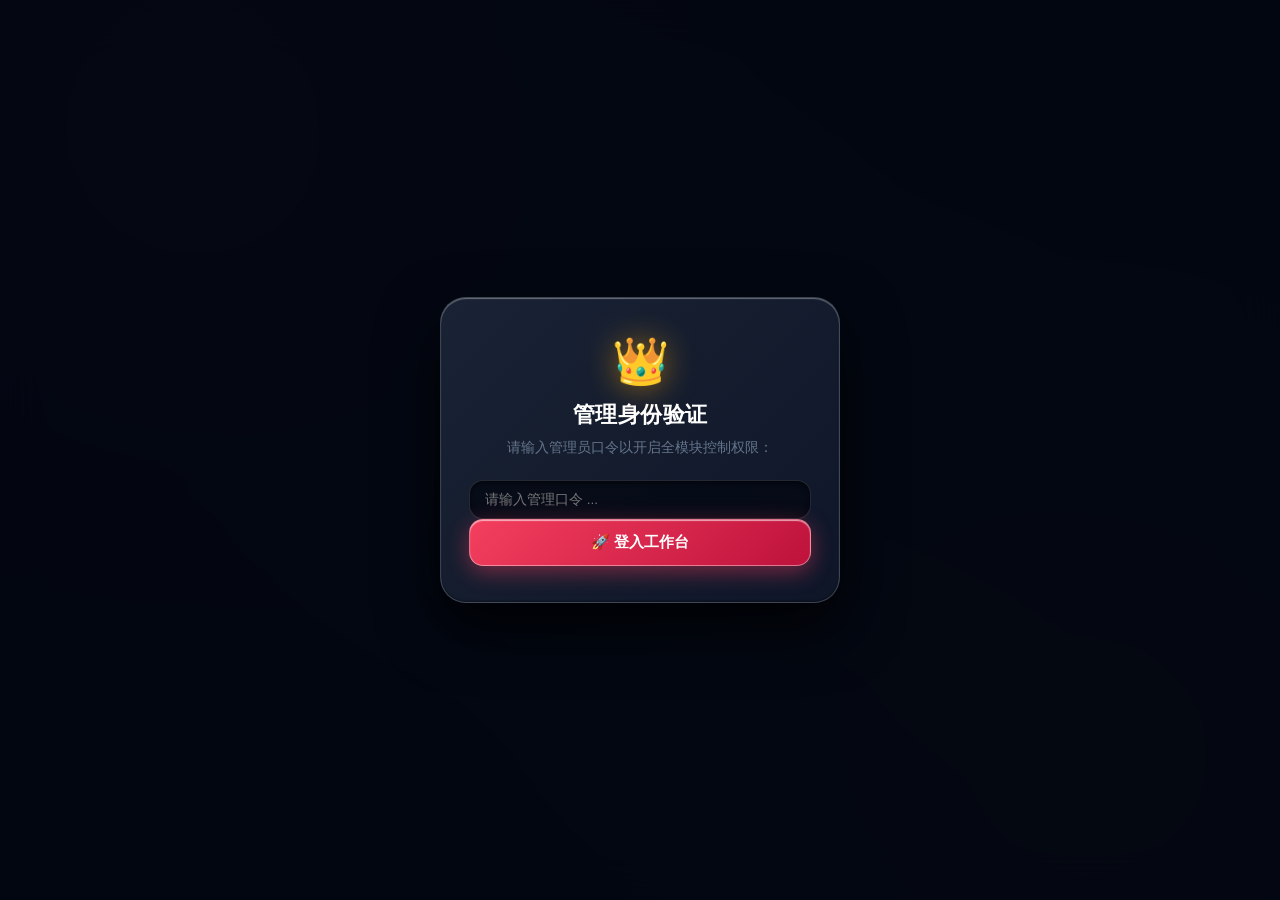
==== admin.html @ 1e99c289 "Update admin.html" ====
<!DOCTYPE html>
<html lang="zh-CN">
<head>
  <meta charset="UTF-8">
  <meta name="viewport" content="width=device-width, initial-scale=1.0, maximum-scale=1.0, user-scalable=no">
  <title>👑 雅歌之印 · 契约管理控制中心</title>
  <!-- 网站标签页与移动端图标 -->
  <link rel="icon" type="image/png" sizes="32x32" href="favicon-32x32.png?v=2.0">
  <link rel="icon" type="image/png" sizes="16x16" href="favicon-16x16.png?v=2.0">
  <link rel="apple-touch-icon" sizes="180x180" href="apple-touch-icon.png?v=2.0">
  <link rel="stylesheet" href="css/admin.css?v=2.0">
  <link rel="stylesheet" href="css/themes.css?v=2.0">
</head>
<body>

  <div id="authModal" class="admin-auth-modal">
    <div class="admin-auth-dialog">
      <div class="admin-auth-icon">👑</div>
      <h2 class="admin-auth-title">管理身份验证</h2>
      <p class="admin-auth-desc">请输入管理员口令以开启全模块控制权限：</p>
      <input type="password" id="adminPwdInput" class="admin-input" placeholder="请输入管理口令 ..." onkeydown="if(event.key==='Enter') verifyAdminLogin();">
      <button class="btn-admin-action" onclick="verifyAdminLogin()">🚀 登入工作台</button>
    </div>
  </div>

  <div class="admin-layout" id="adminLayout" style="display:none;">
    <header class="admin-header">
      <div class="admin-brand">
        <span class="admin-brand-icon">🌟</span>
        <div>
          <h1 class="admin-brand-title">众水不灭 · 控制台</h1>
          <p class="admin-brand-sub" id="adminDomainBadge">我的网址: 连接中...</p>
        </div>
      </div>
      <div class="admin-header-actions">
        <button class="btn-tool" style="background: rgba(239, 68, 68, 0.15); color:#fca5a5; border-color: rgba(239, 68, 68, 0.3);" onclick="cleanOrphanR2Cache()">🧹 清理无用缓存</button>
        <a href="index.html" target="_blank" class="btn-tool">👁️ 预览主页</a>
        <button class="btn-tool" onclick="exportBackupJSON()">📦 备份配置</button>
        <button class="btn-tool" onclick="document.getElementById('importFileInput').click()">📥 导入配置</button>
        <input type="file" id="importFileInput" style="display:none;" accept=".json" onchange="importConfigJSON(event)">
        <button class="btn-save-main" onclick="saveAllConfigToCloud()">💾 立即发布生效</button>
      </div>
    </header>

    <div class="admin-main">
      <nav class="admin-sidebar">
        <button class="tab-btn active" data-tab="tab-meta">👫 1. 基础档案与生命</button>
        <button class="tab-btn" data-tab="tab-gatekeeper">🔒 2. 门禁关卡与防偷窥</button>
        <button class="tab-btn" data-tab="tab-letter">💌 3. 打字机真情告白</button>
        <button class="tab-btn" data-tab="tab-timeline">🪐 4. 时光轴与拍立得</button>
        <button class="tab-btn" data-tab="tab-checklist">📝 5. 100 件同行清单</button>
        <button class="tab-btn" data-tab="tab-scratch">🎟️ 6. 舍己与包容刮刮乐</button>
        <button class="tab-btn" data-tab="tab-audio">🎵 7. 背景音乐与播放列表</button>
        <button class="tab-btn" data-tab="tab-eggs">🐣 8. 隐藏彩蛋悄悄话</button>
        <button class="tab-btn" data-tab="tab-theme">🎨 9. 双视角主题陈列室</button>
        <button class="tab-btn" data-tab="tab-license">💎 10. 契约授权</button>
      </nav>

      <div class="admin-content">
        <!-- 1. 基础档案与生命周期阶段设置 -->
        <section id="tab-meta" class="tab-pane active">
          <div class="pane-header"><h3>👫 基础档案与生命周期阶段设置</h3></div>
          <div class="form-grid">
            <div class="form-group" style="grid-column: 1 / -1; background: rgba(56, 189, 248, 0.1); padding: 14px; border-radius: 14px; border: 1px solid rgba(56, 189, 248, 0.3);">
              <label style="color:#7dd3fc; font-weight:800;">🔑 本站后台独立管理登录密码 (注意：为了保密，密码修改后请牢记，不可找回！！！默认 521)</label>
              <input type="text" id="admin_customPassword" class="admin-input" placeholder="输入新管理密码 (留空则默认为 521)">
            </div>
            <div class="form-group" style="grid-column: 1 / -1; background: rgba(245, 158, 11, 0.12); padding: 14px; border-radius: 14px; border: 1px solid rgba(245,158,11,0.3);">
              <label style="color:#fde68a; font-weight:800;">🌟 当前关系生命周期 (严格边界机制)</label>
              <select id="lifecycle_phase" class="admin-select" style="font-weight: 900; color: #38bdf8;">
                <option value="dating">🌿 恋爱期 (坚守圣洁与精神守望 · 严禁越界同居与亲密选项)</option>
                <option value="engaged">💍 订婚期 (盟约筹备与妥协舍己 · 解锁婚前规划选项)</option>
                <option value="married">🏠 结婚期 (合为一体与生活烟火气 · 解锁同居与家庭全部选项)</option>
              </select>
            </div>
            <div class="form-group"><label>男孩姓名/昵称</label><input type="text" id="meta_boyName" class="admin-input"></div>
            <div class="form-group"><label>女孩姓名/昵称</label><input type="text" id="meta_girlName" class="admin-input"></div>
            <div class="form-group"><label>恋爱同行起始时间 (YYYY-MM-DD HH:mm:ss)</label><input type="text" id="meta_startDate" class="admin-input"></div>
            <div class="form-group"><label>下一个重大纪念日名称</label><input type="text" id="meta_nextMilestoneTitle" class="admin-input"></div>
            <div class="form-group"><label>下一个纪念日目标日期 (YYYY-MM-DD HH:mm:ss)</label><input type="text" id="meta_nextMilestoneDate" class="admin-input"></div>
            <div class="form-group"><label>网页大标题 (Title)</label><input type="text" id="meta_siteTitle" class="admin-input"></div>
            <div class="form-group" style="grid-column: 1 / -1;"><label>网页副标题 (Subtitle)</label><input type="text" id="meta_siteSubtitle" class="admin-input"></div>
          </div>
        </section>

        <!-- 2. 门禁关卡 -->
        <section id="tab-gatekeeper" class="tab-pane">
          <div class="pane-header"><h3>🔒 门禁关卡、数字密码与专属语音誓言</h3></div>
          <div class="form-grid">
            <div class="form-group"><label>是否启用门禁</label><select id="gatekeeper_enabled" class="admin-select"><option value="true">开启密码保护</option><option value="false">关闭门禁</option></select></div>
            <div class="form-group"><label>门禁标题</label><input type="text" id="gatekeeper_title" class="admin-input"></div>
            <div class="form-group" style="grid-column: 1 / -1;"><label>提问文案</label><input type="text" id="gatekeeper_question" class="admin-input"></div>
            <div class="form-group"><label>提示文案</label><input type="text" id="gatekeeper_hint" class="admin-input"></div>
            <div class="form-group"><label>正确数字密码</label><input type="text" id="gatekeeper_correctAnswer" class="admin-input"></div>
            <div class="form-group" style="grid-column: 1 / -1; background: rgba(245, 158, 11, 0.1); padding: 14px; border-radius: 14px; border: 1.5px solid rgba(245, 158, 11, 0.35);">
              <label style="color:#fde68a; font-weight:800;">🎙️ 专属语音誓言解锁密码</label>
              <input type="text" id="gatekeeper_voiceVows" class="admin-input" placeholder="例如: 开心, 喜乐, 永远爱你, 240520">
            </div>
            <div class="form-group" style="grid-column: 1 / -1;"><label>输错密码提示词</label><textarea id="gatekeeper_errorTips" class="admin-textarea" rows="4"></textarea></div>
          </div>
        </section>

        <!-- 3. 打字机情书 -->
        <section id="tab-letter" class="tab-pane">
          <div class="pane-header"><h3>💌 打字机真情告白信</h3></div>
          <div class="form-grid">
            <div class="form-group"><label>情书标题</label><input type="text" id="letter_title" class="admin-input"></div>
            <div class="form-group"><label>落款日期</label><input type="text" id="letter_signDate" class="admin-input"></div>
            <div class="form-group" style="grid-column: 1 / -1;"><label>落款签名</label><input type="text" id="letter_signature" class="admin-input"></div>
            <div class="form-group" style="grid-column: 1 / -1;"><label>情书正文内容</label><textarea id="letter_content" class="admin-textarea" rows="6"></textarea></div>
          </div>
        </section>

        <!-- 4. 时光轴 -->
        <section id="tab-timeline" class="tab-pane">
          <div class="pane-header" style="display:flex; justify-content:space-between; align-items:center;">
            <div>
              <h3>🪐 时光轴轨迹与拍立得照片墙</h3>
              <p style="font-size:12px; color:#94a3b8; margin-top:4px;">提示：节点 #1 的正面照片将自动作为网页左上角专属情侣头像固定展示。</p>
            </div>
            <button class="btn-add" onclick="addTimelineNode()">➕ 新增</button>
          </div>
          <div id="timelineListContainer" class="dynamic-list"></div>
        </section>

        <!-- 5. 100 件事 -->
        <section id="tab-checklist" class="tab-pane">
          <div class="pane-header" style="display:flex; justify-content:space-between;"><div><h3>📝 100 件事</h3></div><button class="btn-add" onclick="addChecklistItem()">➕ 新增</button></div>
          <div id="checklistItemsContainer" class="dynamic-list"></div>
        </section>

        <!-- 6. 刮刮乐 -->
        <section id="tab-scratch" class="tab-pane">
          <div class="pane-header" style="display:flex; justify-content:space-between;"><div><h3>🎟️ 刮刮乐</h3></div><button class="btn-add" onclick="addScratchCard()">➕ 新增</button></div>
          <div id="scratchCardsContainer" class="dynamic-list"></div>
        </section>

        <!-- 7. 🎵 背景音乐与多曲目播放列表 -->
        <section id="tab-audio" class="tab-pane">
          <div class="pane-header">
            <h3>🎵 背景音乐与多曲目播放列表</h3>
            <p>支持聚合在线搜索与本地 MP3 原版直传（本地存储限制 5 首，总列表上限 30 首）。</p>
          </div>

          <div style="background: rgba(3, 7, 18, 0.65); border: 1.5px solid rgba(245, 158, 11, 0.35); border-radius: 18px; padding: 18px; margin-bottom: 22px;">
            <label style="font-size:13px; font-weight:800; color:#fde68a; margin-bottom:10px; display:block;">🔍 在线搜索云端音乐 (酷狗/网易云/酷我聚合检索 · 0存储占用)</label>
            <div class="search-bar-wrap" style="display:flex; gap:8px; margin-bottom:12px;">
              <input type="text" id="musicSearchKeyword" class="admin-input" placeholder="输入歌名/歌手 (例如: 周杰伦 / 告白气球 / 浪漫钢琴)..." onkeydown="if(event.key==='Enter') executeOnlineMusicSearch();">
              <button class="btn-tool" style="background:var(--gold); color:#fff; flex-shrink:0; padding:8px 18px;" onclick="executeOnlineMusicSearch()">🔎 搜索歌曲</button>
            </div>
            <div style="display:flex; gap:6px; flex-wrap:wrap; margin-bottom:14px;">
              <span style="font-size:11px; color:#94a3b8; font-weight:700; align-self:center;">热门推荐：</span>
              <button class="btn-tool" style="padding:3px 8px; font-size:11px;" onclick="quickSearchTag('周杰伦 告白气球')">🎵 告白气球</button>
              <button class="btn-tool" style="padding:3px 8px; font-size:11px;" onclick="quickSearchTag('周杰伦 晴天')">🎵 晴天</button>
              <button class="btn-tool" style="padding:3px 8px; font-size:11px;" onclick="quickSearchTag('Sweet Memories 唯美之约')">🎹 唯美浪漫钢琴</button>
            </div>
            <div id="onlineSearchResultList" style="display:flex; flex-direction:column; gap:8px; max-height:240px; overflow-y:auto;">
              <div style="color:#94a3b8; font-size:12px; text-align:center; padding:12px;">输入歌名搜索，即可一键加入播放列表或设为主打背景音乐</div>
            </div>
          </div>

          <div style="background: rgba(15, 23, 42, 0.6); border: 1.5px solid rgba(56, 189, 248, 0.3); border-radius: 18px; padding: 18px; margin-bottom: 24px;">
            <div class="playlist-header-wrap" style="display:flex; justify-content:space-between; align-items:center; margin-bottom:14px; flex-wrap:wrap; gap:8px;">
              <div>
                <span style="font-size:15px; font-weight:900; color:#7dd3fc;">📑 播放列表管理</span>
                <span id="playlistCountBadge" style="font-size:11px; color:#94a3b8; margin-left:8px; font-weight:700;">(0 / 30 首 · 本地已传 0 / 5)</span>
              </div>
              <div class="playlist-actions" style="display:flex; gap:8px;">
                <button class="btn-tool" type="button" style="background:linear-gradient(135deg, #0284c7 0%, #0369a1 100%); color:#fff; padding:6px 12px; font-size:12px;" onclick="triggerDirectUploadLocalSong()">📤 传本地MP3 (限5首)</button>
                <button class="btn-add" type="button" onclick="addCustomPlaylistItem()">➕ 手动加曲目</button>
              </div>
            </div>
            <div id="playlistContainer" class="dynamic-list"></div>
          </div>

          <div class="form-grid">
            <div class="form-group">
              <label>是否尝试自动播放 BGM</label>
              <select id="audio_bgmAutoPlay" class="admin-select">
                <option value="true">开启自动播放 (推荐，网页开启即响)</option>
                <option value="false">关闭自动播放 (手动点击黑胶)</option>
              </select>
            </div>
            <div class="form-group">
              <label>播放循环模式</label>
              <select id="audio_playMode" class="admin-select">
                <option value="list-loop">🔁 列表循环 (播完自动切下一首)</option>
                <option value="single-loop">🔂 单曲循环 (单首无限循环)</option>
                <option value="random">🔀 随机播放 (随机选取下一首)</option>
              </select>
            </div>
            <div class="form-group"><label>默认首播曲名 (单曲模式使用)</label><input type="text" id="audio_bgmTitle" class="admin-input"></div>
            <div class="form-group"><label>默认首播艺术家</label><input type="text" id="audio_bgmArtist" class="admin-input"></div>
            <div class="form-group" style="grid-column: 1 / -1;">
              <label>默认音频直链地址 (MP3直链 / 服务端代理流)</label>
              <div class="upload-input-group">
                <input type="text" id="audio_bgmUrl" class="admin-input">
                <button class="btn-upload" onclick="triggerDirectUploadSingleBgm()">📤 上传MP3</button>
              </div>
            </div>
            <div class="form-group" style="grid-column: 1 / -1;">
              <label>黑胶唱片中心默认封面图片链接 (可选 · 留空默认显示 ❤️)</label>
              <div class="upload-input-group">
                <input type="text" id="audio_vinylCover" class="admin-input">
                <button class="btn-upload" onclick="triggerDirectUpload('audio_vinylCover', 'image/*')">🖼️ 上传封面</button>
              </div>
            </div>
          </div>
        </section>

        <!-- 8. 隐藏彩蛋 -->
        <section id="tab-eggs" class="tab-pane">
          <div class="pane-header"><h3>🐣 隐藏角落彩蛋悄悄话</h3></div>
          <div class="form-grid">
            <div class="form-group" style="grid-column: 1 / -1;"><label>🌟 星星彩蛋文案</label><textarea id="egg_1_message" class="admin-textarea" rows="3"></textarea></div>
            <div class="form-group" style="grid-column: 1 / -1;"><label>🐾 猫爪彩蛋文案</label><textarea id="egg_2_message" class="admin-textarea" rows="3"></textarea></div>
          </div>
        </section>

        <!-- 9. 双视角主题陈列室 -->
        <section id="tab-theme" class="tab-pane">
          <div class="pane-header"><h3>🎨 双视角主题陈列室</h3></div>
          <div style="background: rgba(15, 23, 42, 0.6); border: 1.5px solid rgba(56, 189, 248, 0.3); border-radius: 18px; padding: 18px; margin-bottom: 24px;">
            <div style="font-size:15px; font-weight:900; color:#7dd3fc; margin-bottom:14px;"><span>🪐 他的星河 · 深色主题</span></div>
            <div class="theme-showroom-grid" id="boyThemesContainer" style="display:grid; grid-template-columns: repeat(auto-fit, minmax(230px, 1fr)); gap:14px; margin-bottom:16px;"></div>
            <div class="form-group" style="margin-bottom:0;">
              <label style="color:#bae6fd;">🖼️ 男生视角自定义背景图 (留空则默认使用上方自带主题渐变)</label>
              <div class="upload-input-group">
                <input type="text" id="theme_customBgUrlBoy" class="admin-input" placeholder="输入图片直链，或点击上传 / 恢复默认...">
                <button class="btn-upload" type="button" onclick="triggerDirectUpload('theme_customBgUrlBoy', 'image/*')">📤 上传壁纸</button>
                <button class="btn-tool" type="button" style="background:rgba(239, 68, 68, 0.18); color:#fca5a5; border-color:rgba(239, 68, 68, 0.35); padding:8px 12px; font-size:12px; flex-shrink:0;" onclick="clearCustomBg('boy')">🔄 恢复默认</button>
              </div>
            </div>
          </div>
          <div style="background: rgba(30, 10, 24, 0.6); border: 1.5px solid rgba(244, 114, 182, 0.35); border-radius: 18px; padding: 18px;">
            <div style="font-size:15px; font-weight:900; color:#fbcfe8; margin-bottom:14px;"><span>🌸 她的花汐 · 浅色主题</span></div>
            <div class="theme-showroom-grid" id="girlThemesContainer" style="display:grid; grid-template-columns: repeat(auto-fit, minmax(230px, 1fr)); gap:14px; margin-bottom:16px;"></div>
            <div class="form-group" style="margin-bottom:0;">
              <label style="color:#fbcfe8;">🖼️ 女生视角自定义背景图 (留空则默认使用上方自带主题渐变)</label>
              <div class="upload-input-group">
                <input type="text" id="theme_customBgUrlGirl" class="admin-input" placeholder="输入图片直链，或点击上传 / 恢复默认...">
                <button class="btn-upload" type="button" onclick="triggerDirectUpload('theme_customBgUrlGirl', 'image/*')">📤 上传壁纸</button>
                <button class="btn-tool" type="button" style="background:rgba(239, 68, 68, 0.18); color:#fca5a5; border-color:rgba(239, 68, 68, 0.35); padding:8px 12px; font-size:12px; flex-shrink:0;" onclick="clearCustomBg('girl')">🔄 恢复默认</button>
              </div>
            </div>
          </div>
        </section>

        <!-- 10. 授权 -->
        <section id="tab-license" class="tab-pane">
          <div class="pane-header"><h3>💎 契约 · 专属授权激活状态</h3></div>
          <div style="background: rgba(3, 7, 18, 0.7); border: 1.5px solid rgba(56, 189, 248, 0.3); border-radius: 18px; padding: 22px;">
            <div id="licenseStatusBox" style="margin-bottom: 18px; font-size: 14px;"><span style="color: #94a3b8;">状态：</span><span id="licenseStatusBadge" style="font-weight: 800; color: #f59e0b;">检测中...</span></div>
            <div class="form-group">
              <label>输入专属激活码</label>
              <div class="upload-input-group"><input type="text" id="inputLicenseCode" class="admin-input"><button class="btn-upload" onclick="submitDomainLicense()">⚡ 激活</button></div>
            </div>
          </div>
        </section>
      </div>
    </div>
  </div>

  <input type="file" id="globalUploader" style="display:none;">
  <div id="toast" class="admin-toast">✓ 操作成功</div>

  <script src="js/config.js?v=2.0"></script>
  <script src="js/theme-presets.js?v=2.0"></script>
  <script src="js/admin.js?v=2.0"></script>
</body>
</html>
---- css/admin.css ----
/**
 * 漫游宇宙控制中心后台样式
 * 文件名: css/admin.css
 * 升级：全量重塑 3D 高级水晶毛玻璃拟态、双向光追倒角与立体悬浮微动效
 */

:root {
  --bg-dark: #070a14;
  --panel-bg: rgba(15, 23, 42, 0.8);
  --panel-border: rgba(255, 255, 255, 0.12);
  --glass-rim-top: inset 0 1px 1px 0 rgba(255, 255, 255, 0.35);
  --glass-rim-bottom: inset 0 -1px 2px 0 rgba(0, 0, 0, 0.4);
  --primary: #f43f5e;
  --primary-hover: #e11d48;
  --gold: #f59e0b;
  --text-main: #f8fafc;
  --text-muted: #94a3b8;
  --danger: #ef4444;
}

* { box-sizing: border-box; margin: 0; padding: 0; }
body {
  font-family: -apple-system, BlinkMacSystemFont, "Segoe UI", Roboto, "PingFang SC", sans-serif;
  background-color: var(--bg-dark);
  color: var(--text-main);
  min-height: 100vh;
  background-image: 
    radial-gradient(circle at 15% 15%, rgba(244, 63, 94, 0.16) 0%, transparent 45%),
    radial-gradient(circle at 85% 85%, rgba(245, 158, 11, 0.14) 0%, transparent 45%),
    radial-gradient(circle at 50% 50%, rgba(56, 189, 248, 0.08) 0%, transparent 60%),
    linear-gradient(180deg, #070a14 0%, #030712 100%);
  background-attachment: fixed;
}

/* 3D 验证弹窗 */
.admin-auth-modal {
  position: fixed; inset: 0; background: rgba(3, 7, 18, 0.92);
  backdrop-filter: blur(24px); -webkit-backdrop-filter: blur(24px); z-index: 100000;
  display: flex; align-items: center; justify-content: center; padding: 20px;
}
.admin-auth-dialog {
  background: linear-gradient(135deg, rgba(30, 41, 59, 0.85) 0%, rgba(15, 23, 42, 0.95) 100%);
  border: 1.5px solid rgba(255, 255, 255, 0.18);
  border-radius: 26px; padding: 36px 28px; max-width: 400px; width: 100%;
  text-align: center;
  box-shadow: 0 24px 60px rgba(0, 0, 0, 0.8), var(--glass-rim-top), var(--glass-rim-bottom);
}
.admin-auth-icon { font-size: 46px; margin-bottom: 12px; filter: drop-shadow(0 0 16px rgba(245, 158, 11, 0.6)); }
.admin-auth-title { font-size: 22px; font-weight: 900; margin-bottom: 8px; color: #fff; letter-spacing: 0.5px; }
.admin-auth-desc { font-size: 13.5px; color: var(--text-muted); margin-bottom: 22px; line-height: 1.5; }

/* 整体布局容器 */
.admin-layout {
  max-width: 1240px; margin: 0 auto; padding: 20px 16px 60px;
}

/* 3D 头部毛玻璃卡片 */
.admin-header {
  display: flex; justify-content: space-between; align-items: center;
  padding: 18px 24px;
  background: linear-gradient(135deg, rgba(30, 41, 59, 0.75) 0%, rgba(15, 23, 42, 0.85) 100%);
  border: 1.5px solid rgba(255, 255, 255, 0.14);
  border-radius: 22px; margin-bottom: 20px;
  backdrop-filter: blur(20px); -webkit-backdrop-filter: blur(20px);
  box-shadow: 0 16px 40px rgba(0, 0, 0, 0.5), var(--glass-rim-top), var(--glass-rim-bottom);
  flex-wrap: wrap; gap: 14px;
}
.admin-brand { display: flex; align-items: center; gap: 14px; }
.admin-brand-icon { font-size: 34px; filter: drop-shadow(0 0 12px rgba(245, 158, 11, 0.5)); }
.admin-brand-title { font-size: 19px; font-weight: 900; color: #ffffff; letter-spacing: 0.5px; }
.admin-brand-sub { font-size: 11.5px; color: #fde68a; font-weight: 700; letter-spacing: 1px; }

/* 🌟 全局 3D 水晶毛边操作按钮体系 */
.admin-header-actions { display: flex; align-items: center; gap: 10px; flex-wrap: wrap; }

.btn-tool, .btn-save-main, .btn-admin-action, .btn-add, .btn-upload, .btn-del {
  padding: 9px 16px; border-radius: 14px; font-size: 13px; font-weight: 800;
  cursor: pointer; transition: all 0.25s cubic-bezier(0.16, 1, 0.3, 1);
  border: 1px solid transparent; outline: none; user-select: none;
  position: relative; overflow: hidden;
}

/* 标准 3D 毛玻璃工具按钮 */
.btn-tool {
  background: linear-gradient(135deg, rgba(255, 255, 255, 0.1) 0%, rgba(255, 255, 255, 0.04) 100%);
  color: var(--text-main);
  border: 1.2px solid rgba(255, 255, 255, 0.18);
  box-shadow: 0 4px 14px rgba(0, 0, 0, 0.35), var(--glass-rim-top);
  text-decoration: none; display: inline-flex; align-items: center; justify-content: center;
  backdrop-filter: blur(12px); -webkit-backdrop-filter: blur(12px);
}
.btn-tool:hover {
  background: linear-gradient(135deg, rgba(255, 255, 255, 0.18) 0%, rgba(255, 255, 255, 0.08) 100%);
  border-color: rgba(255, 255, 255, 0.35);
  transform: translateY(-2px) scale(1.02);
  box-shadow: 0 8px 22px rgba(0, 0, 0, 0.45), 0 0 12px rgba(255, 255, 255, 0.2), var(--glass-rim-top);
}
.btn-tool:active {
  transform: translateY(1px) scale(0.98);
  box-shadow: 0 2px 6px rgba(0, 0, 0, 0.5), inset 0 2px 4px rgba(0, 0, 0, 0.4);
}

/* 翡翠绿 3D 高奢发布主按钮 */
.btn-save-main {
  background: linear-gradient(135deg, #10b981 0%, #059669 100%);
  color: #ffffff;
  border: 1.2px solid rgba(255, 255, 255, 0.45);
  box-shadow: 0 6px 20px rgba(16, 185, 129, 0.45), inset 0 1px 1px rgba(255, 255, 255, 0.6), inset 0 -2px 4px rgba(0, 0, 0, 0.25);
  display: inline-flex; align-items: center; justify-content: center;
}
.btn-save-main:hover {
  transform: translateY(-2px) scale(1.02);
  box-shadow: 0 10px 28px rgba(16, 185, 129, 0.65), 0 0 16px rgba(52, 211, 153, 0.4), inset 0 1px 2px rgba(255, 255, 255, 0.8);
}
.btn-save-main:active {
  transform: translateY(1px) scale(0.98);
  box-shadow: 0 2px 8px rgba(16, 185, 129, 0.4), inset 0 2px 4px rgba(0, 0, 0, 0.4);
}

/* 玫瑰红 3D 登入按钮 */
.btn-admin-action {
  width: 100%;
  background: linear-gradient(135deg, #f43f5e 0%, #be123c 100%);
  color: #fff; padding: 13px; font-size: 15px;
  border: 1.2px solid rgba(255, 255, 255, 0.4);
  box-shadow: 0 6px 22px rgba(244, 63, 94, 0.45), inset 0 1px 1px rgba(255, 255, 255, 0.6);
}
.btn-admin-action:hover {
  transform: translateY(-2px);
  box-shadow: 0 10px 30px rgba(244, 63, 94, 0.65), 0 0 16px rgba(251, 113, 133, 0.4);
}

/* 琥珀金 3D 上传按钮 */
.btn-upload {
  background: linear-gradient(135deg, rgba(245, 158, 11, 0.25) 0%, rgba(217, 119, 6, 0.18) 100%);
  color: #fde68a;
  border: 1.2px solid rgba(245, 158, 11, 0.45);
  box-shadow: 0 4px 14px rgba(0, 0, 0, 0.3), inset 0 1px 1px rgba(255, 255, 255, 0.3);
  flex-shrink: 0; display: inline-flex; align-items: center; justify-content: center;
}
.btn-upload:hover {
  background: linear-gradient(135deg, #f59e0b 0%, #d97706 100%);
  color: #ffffff; border-color: rgba(255, 255, 255, 0.5);
  transform: translateY(-2px) scale(1.02);
  box-shadow: 0 8px 22px rgba(245, 158, 11, 0.5), inset 0 1px 1px rgba(255, 255, 255, 0.6);
}
.btn-upload:active { transform: translateY(1px); }

/* 浪漫粉 3D 新增按钮 */
.btn-add {
  background: linear-gradient(135deg, rgba(244, 63, 94, 0.25) 0%, rgba(190, 18, 60, 0.18) 100%);
  color: #fecdd3;
  border: 1.2px solid rgba(244, 63, 94, 0.45);
  box-shadow: 0 4px 14px rgba(0, 0, 0, 0.3), inset 0 1px 1px rgba(255, 255, 255, 0.3);
}
.btn-add:hover {
  background: linear-gradient(135deg, #f43f5e 0%, #be123c 100%);
  color: #fff; border-color: rgba(255, 255, 255, 0.5);
  transform: translateY(-2px) scale(1.02);
  box-shadow: 0 8px 22px rgba(244, 63, 94, 0.5), inset 0 1px 1px rgba(255, 255, 255, 0.6);
}

/* 危险红 3D 删除按钮 */
.btn-del {
  background: linear-gradient(135deg, rgba(239, 68, 68, 0.22) 0%, rgba(185, 28, 28, 0.15) 100%);
  color: #fca5a5;
  border: 1px solid rgba(239, 68, 68, 0.4);
  padding: 5px 12px; border-radius: 10px; font-size: 11.5px;
  box-shadow: 0 3px 10px rgba(0, 0, 0, 0.3), inset 0 1px 1px rgba(255, 255, 255, 0.2);
}
.btn-del:hover {
  background: linear-gradient(135deg, #ef4444 0%, #dc2626 100%);
  color: #fff; border-color: rgba(255, 255, 255, 0.4);
  transform: translateY(-1px);
  box-shadow: 0 6px 16px rgba(239, 68, 68, 0.45);
}

/* 主体布局 */
.admin-main {
  display: grid; grid-template-columns: 240px 1fr; gap: 20px;
}

/* 侧边栏 3D 拟态面板 */
.admin-sidebar {
  background: linear-gradient(135deg, rgba(30, 41, 59, 0.75) 0%, rgba(15, 23, 42, 0.85) 100%);
  border: 1.5px solid rgba(255, 255, 255, 0.14);
  border-radius: 22px; padding: 14px; display: flex; flex-direction: column; gap: 7px;
  height: fit-content;
  backdrop-filter: blur(20px); -webkit-backdrop-filter: blur(20px);
  box-shadow: 0 16px 40px rgba(0, 0, 0, 0.5), var(--glass-rim-top);
}
.tab-btn {
  text-align: left; padding: 12px 14px; border-radius: 14px; font-size: 13px;
  font-weight: 800; color: var(--text-muted);
  background: rgba(255, 255, 255, 0.02);
  border: 1px solid rgba(255, 255, 255, 0.04);
  cursor: pointer; transition: all 0.22s ease;
  user-select: none;
}
.tab-btn:hover {
  background: rgba(255, 255, 255, 0.08); color: #fff;
  border-color: rgba(255, 255, 255, 0.18);
  transform: translateX(3px);
}
.tab-btn.active {
  background: linear-gradient(135deg, rgba(244, 63, 94, 0.28) 0%, rgba(190, 18, 60, 0.16) 100%);
  color: #fecdd3;
  border: 1.2px solid rgba(244, 63, 94, 0.45);
  box-shadow: 0 4px 16px rgba(244, 63, 94, 0.3), inset 0 1px 1px rgba(255, 255, 255, 0.35);
}

/* 编辑区 3D 核心面板 */
.admin-content {
  background: linear-gradient(135deg, rgba(30, 41, 59, 0.75) 0%, rgba(15, 23, 42, 0.85) 100%);
  border: 1.5px solid rgba(255, 255, 255, 0.14);
  border-radius: 22px; padding: 28px;
  backdrop-filter: blur(20px); -webkit-backdrop-filter: blur(20px);
  box-shadow: 0 16px 40px rgba(0, 0, 0, 0.5), var(--glass-rim-top);
}
.tab-pane { display: none; }
.tab-pane.active { display: block; animation: fadeIn 0.25s ease; }
@keyframes fadeIn { from { opacity: 0; transform: translateY(6px); } to { opacity: 1; transform: translateY(0); } }

.pane-header { margin-bottom: 22px; border-bottom: 1px solid rgba(255, 255, 255, 0.1); padding-bottom: 14px; }
.pane-header h3 { font-size: 18px; font-weight: 900; color: #fff; margin-bottom: 4px; letter-spacing: 0.5px; }
.pane-header p { font-size: 12.5px; color: var(--text-muted); line-height: 1.5; }

/* 表单组件 */
.form-grid {
  display: grid; grid-template-columns: repeat(auto-fit, minmax(240px, 1fr)); gap: 16px;
}
.form-group { display: flex; flex-direction: column; gap: 7px; }
.form-group label { font-size: 12.5px; font-weight: 800; color: #cbd5e1; }

/* 3D 内嵌下沉式输入框 */
.admin-input, .admin-select, .admin-textarea {
  background: rgba(3, 7, 18, 0.75);
  border: 1.2px solid rgba(255, 255, 255, 0.12);
  border-radius: 14px; padding: 11px 15px; font-size: 13.5px; color: #fff;
  outline: none; font-family: inherit;
  box-shadow: inset 0 2px 5px rgba(0, 0, 0, 0.6), 0 1px 1px rgba(255, 255, 255, 0.05);
  transition: all 0.2s ease; width: 100%;
}
.admin-input:focus, .admin-select:focus, .admin-textarea:focus {
  border-color: #f43f5e;
  box-shadow: inset 0 2px 5px rgba(0, 0, 0, 0.6), 0 0 14px rgba(244, 63, 94, 0.35);
}

.upload-input-group { display: flex; gap: 8px; width: 100%; align-items: center; }
.upload-input-group .admin-input { flex: 1; min-width: 0; }

/* 动态列表卡片 3D 浮雕 */
.dynamic-list { display: flex; flex-direction: column; gap: 14px; margin-top: 10px; width: 100%; }
.item-card {
  background: linear-gradient(135deg, rgba(15, 23, 42, 0.75) 0%, rgba(3, 7, 18, 0.85) 100%);
  border: 1.2px solid rgba(255, 255, 255, 0.12);
  border-radius: 18px; padding: 18px; position: relative;
  display: flex; flex-direction: column; gap: 12px; width: 100%;
  box-shadow: 0 10px 24px rgba(0, 0, 0, 0.4), inset 0 1px 1px rgba(255, 255, 255, 0.15);
}
.item-card-header {
  display: flex; justify-content: space-between; align-items: center;
  border-bottom: 1px dashed rgba(255, 255, 255, 0.1); padding-bottom: 10px; flex-wrap: wrap; gap: 8px;
}
.item-card-title { font-size: 14px; font-weight: 800; color: #fde68a; }

/* 3D Toast 悬浮胶囊 */
#toast {
  position: fixed; bottom: 28px; left: 50%; transform: translateX(-50%) translateY(120px);
  background: linear-gradient(135deg, rgba(30, 41, 59, 0.96) 0%, rgba(15, 23, 42, 0.98) 100%);
  color: #fde68a; border: 1.5px solid #f59e0b;
  padding: 11px 26px; border-radius: 30px; font-size: 13.5px; font-weight: 800;
  transition: transform 0.3s cubic-bezier(0.16, 1, 0.3, 1); z-index: 100000;
  box-shadow: 0 16px 40px rgba(0,0,0,0.7), 0 0 20px rgba(245, 158, 11, 0.35), var(--glass-rim-top);
  max-width: 90vw; text-align: center;
}
#toast.show { transform: translateX(-50%) translateY(0); }

/* ================= 📱 手机端双端响应式网格自适应 (iOS / Android) ================= */
@media (max-width: 768px) {
  .admin-layout {
    padding: 12px 10px 60px;
  }
  
  /* 头部区域完美 2 列网格化，发布按钮独占全宽 */
  .admin-header {
    flex-direction: column;
    align-items: stretch;
    padding: 16px 14px;
    gap: 14px;
  }
  .admin-brand {
    justify-content: center;
    text-align: center;
  }
  .admin-header-actions {
    display: grid;
    grid-template-columns: repeat(2, 1fr);
    gap: 8px;
    width: 100%;
  }
  .admin-header-actions .btn-tool {
    width: 100%;
    padding: 10px 6px;
    font-size: 12px;
    justify-content: center;
  }
  .admin-header-actions .btn-save-main {
    grid-column: span 2;
    width: 100%;
    padding: 12px;
    font-size: 14px;
    justify-content: center;
  }

  /* 主体切换为单列 */
  .admin-main {
    grid-template-columns: 1fr;
    gap: 14px;
  }
  
  /* 侧边栏按钮双列并排 */
  .admin-sidebar {
    display: grid;
    grid-template-columns: repeat(2, 1fr);
    gap: 6px;
    padding: 10px;
  }
  .tab-btn {
    padding: 10px 8px;
    font-size: 12px;
    text-align: center;
    white-space: nowrap;
    overflow: hidden;
    text-overflow: ellipsis;
  }

  .admin-content {
    padding: 18px 14px;
    border-radius: 18px;
  }

  .form-grid {
    grid-template-columns: 1fr;
    gap: 12px;
  }

  /* 搜索栏与加歌栏响应式自适应 */
  .search-bar-wrap {
    flex-direction: column !important;
    gap: 8px !important;
  }
  .search-bar-wrap .btn-tool {
    width: 100% !important;
    padding: 10px !important;
    justify-content: center;
  }

  .playlist-header-wrap {
    flex-direction: column !important;
    align-items: stretch !important;
    gap: 10px !important;
  }
  .playlist-header-wrap .playlist-actions {
    display: grid !important;
    grid-template-columns: 1fr 1fr;
    gap: 8px !important;
    width: 100%;
  }
  .playlist-header-wrap .playlist-actions button {
    width: 100% !important;
    padding: 8px 4px !important;
    font-size: 11.5px !important;
    justify-content: center;
  }
}

@media (max-width: 480px) {
  .admin-sidebar {
    grid-template-columns: 1fr;
  }
  .tab-btn {
    text-align: left;
  }
  .upload-input-group {
    flex-direction: column;
    gap: 6px;
  }
  .upload-input-group .btn-upload,
  .upload-input-group .btn-tool {
    width: 100%;
    padding: 10px;
    justify-content: center;
  }
}
---- css/themes.css ----
/**
 * 众水不灭 · 雅歌之印
 * 文件名: css/themes.css
 * 作用: 12 款男女高奢主题变量定义与浅色系/深色系高保真自适应对比度
 */

/* ================= 🌌 基础语义变量定义 (默认深色星河基线) ================= */
:root {
  --bg-primary: #090d16;
  --bg-card: rgba(15, 23, 42, 0.75);
  --border-card: rgba(245, 158, 11, 0.35);
  --card-shadow: 0 16px 36px rgba(0, 0, 0, 0.5), inset 0 1px 1px rgba(255, 255, 255, 0.15);
  
  --text-hero: #ffffff;
  --text-hero-gradient: linear-gradient(135deg, #ffffff 0%, #fecdd3 50%, #fb7185 100%);
  --text-hero-shadow: 0 0 30px rgba(251, 113, 133, 0.4), 0 2px 8px rgba(0, 0, 0, 0.8);
  --text-subtitle: #cbd5e1;
  --text-main: #f8fafc;
  --text-sub: #94a3b8;
  --text-muted: #64748b;
  --accent-gold: #f59e0b;
  --accent-gold-glow: rgba(245, 158, 11, 0.4);

  --badge-bg: rgba(245, 158, 11, 0.12);
  --badge-border: rgba(245, 158, 11, 0.35);
  --badge-text: #fde68a;

  --timer-unit-bg: rgba(3, 7, 18, 0.75);
  --timer-unit-border: rgba(255, 255, 255, 0.1);
  --timer-num-color: #fde68a;
  --timer-label-color: #94a3b8;
  --timer-milestone-bg: rgba(251, 113, 133, 0.12);
  --timer-milestone-border: rgba(251, 113, 133, 0.35);
  --timer-milestone-text: #fb7185;

  --confession-bg: rgba(255, 253, 245, 0.96);
  --confession-border: rgba(254, 205, 211, 0.6);
  --confession-title: #9f1239;
  --confession-text: #374151;
  --confession-footer: #881337;

  --drawer-bg: rgba(15, 23, 42, 0.94);
  --drawer-border: rgba(245, 158, 11, 0.4);
  --drawer-item-bg: rgba(255, 255, 255, 0.05);
  --drawer-item-border: rgba(255, 255, 255, 0.08);
  --drawer-item-title: #ffffff;
  --drawer-item-artist: #94a3b8;
  --drawer-active-bg: linear-gradient(135deg, rgba(245, 158, 11, 0.3) 0%, rgba(217, 119, 6, 0.2) 100%);
  --drawer-active-border: #f59e0b;
  --drawer-active-title: #fde68a;
}

/* ================= 👦 男生 6 套深色主题 ================= */
body.theme-sunset-twilight {
  --bg-primary: #090d16;
  --bg-card: rgba(19, 26, 41, 0.8);
  --border-card: rgba(245, 158, 11, 0.35);
  --text-main: #ffffff;
  --text-sub: #94a3b8;
  --accent-gold: #f59e0b;
}

body.theme-cyber-space {
  --bg-primary: #030712;
  --bg-card: rgba(6, 78, 59, 0.45);
  --border-card: rgba(52, 211, 153, 0.45);
  --text-main: #ecfdf5;
  --text-sub: #6ee7b7;
  --accent-gold: #10b981;
}

body.theme-firefly-forest {
  --bg-primary: #020617;
  --bg-card: rgba(6, 78, 59, 0.5);
  --border-card: rgba(110, 231, 183, 0.4);
  --text-main: #f0fdf4;
  --text-sub: #86efac;
  --accent-gold: #22c55e;
}

body.theme-warm-ember {
  --bg-primary: #050101;
  --bg-card: rgba(69, 10, 10, 0.55);
  --border-card: rgba(248, 113, 113, 0.4);
  --text-main: #fef2f2;
  --text-sub: #fca5a5;
  --accent-gold: #ef4444;
}

body.theme-deep-ocean {
  --bg-primary: #020617;
  --bg-card: rgba(8, 47, 73, 0.55);
  --border-card: rgba(56, 189, 248, 0.4);
  --text-main: #f0f9ff;
  --text-sub: #7dd3fc;
  --accent-gold: #0ea5e9;
}

body.theme-aurora-night {
  --bg-primary: #090d16;
  --bg-card: rgba(59, 7, 100, 0.45);
  --border-card: rgba(192, 132, 252, 0.4);
  --text-main: #faf5ff;
  --text-sub: #d8b4fe;
  --accent-gold: #a855f7;
}

/* ================= 👧 女生 6 套浅色唯美高对比度主题 ================= */
body.theme-french-cream {
  --bg-primary: #f5ebe1;
  --bg-card: rgba(255, 255, 255, 0.92);
  --border-card: rgba(180, 83, 9, 0.35);
  --card-shadow: 0 16px 36px rgba(120, 53, 15, 0.12), 0 2px 8px rgba(0, 0, 0, 0.04);
  --text-hero: #451a03;
  --text-hero-gradient: linear-gradient(135deg, #451a03 0%, #78350f 50%, #9a3412 100%);
  --text-hero-shadow: 0 1px 3px rgba(255, 255, 255, 0.9), 0 0 16px rgba(255, 255, 255, 0.8);
  --text-subtitle: #5c2406;
  --text-main: #451a03;
  --text-sub: #78350f;
  --text-muted: #92400e;
  --accent-gold: #b45309;
  --timer-unit-bg: rgba(254, 243, 199, 0.85);
  --timer-unit-border: rgba(217, 119, 6, 0.35);
  --timer-num-color: #78350f;
  --timer-label-color: #92400e;
  --badge-bg: rgba(180, 83, 9, 0.15);
  --badge-border: rgba(180, 83, 9, 0.35);
  --badge-text: #78350f;
}

body.theme-sakura-romance {
  --bg-primary: #fce7f3;
  --bg-card: rgba(255, 255, 255, 0.94);
  --border-card: rgba(244, 63, 94, 0.38);
  --card-shadow: 0 16px 36px rgba(159, 18, 57, 0.12), 0 2px 8px rgba(0, 0, 0, 0.04);
  --text-hero: #4c0519;
  --text-hero-gradient: linear-gradient(135deg, #4c0519 0%, #881337 50%, #be123c 100%);
  --text-hero-shadow: 0 1px 3px rgba(255, 255, 255, 0.95), 0 0 16px rgba(255, 255, 255, 0.85);
  --text-subtitle: #831843;
  --text-main: #881337;
  --text-sub: #9f1239;
  --text-muted: #be123c;
  --accent-gold: #e11d48;
  --timer-unit-bg: rgba(255, 228, 230, 0.85);
  --timer-unit-border: rgba(244, 63, 94, 0.35);
  --timer-num-color: #881337;
  --timer-label-color: #9f1239;
  --badge-bg: rgba(225, 29, 72, 0.12);
  --badge-border: rgba(225, 29, 72, 0.35);
  --badge-text: #9f1239;
}

body.theme-monet-garden {
  --bg-primary: #dcfce7;
  --bg-card: rgba(255, 255, 255, 0.94);
  --border-card: rgba(22, 101, 52, 0.38);
  --card-shadow: 0 16px 36px rgba(20, 83, 45, 0.12), 0 2px 8px rgba(0, 0, 0, 0.04);
  --text-hero: #052e16;
  --text-hero-gradient: linear-gradient(135deg, #052e16 0%, #14532d 50%, #15803d 100%);
  --text-hero-shadow: 0 1px 3px rgba(255, 255, 255, 0.95), 0 0 16px rgba(255, 255, 255, 0.85);
  --text-subtitle: #14532d;
  --text-main: #14532d;
  --text-sub: #166534;
  --text-muted: #15803d;
  --accent-gold: #15803d;
  --timer-unit-bg: rgba(220, 252, 231, 0.85);
  --timer-unit-border: rgba(34, 197, 94, 0.35);
  --timer-num-color: #14532d;
  --timer-label-color: #166534;
  --badge-bg: rgba(21, 128, 61, 0.12);
  --badge-border: rgba(21, 128, 61, 0.35);
  --badge-text: #14532d;
}

body.theme-morning-dew {
  --bg-primary: #f1f5f9;
  --bg-card: rgba(255, 255, 255, 0.95);
  --border-card: rgba(71, 85, 105, 0.38);
  --card-shadow: 0 16px 36px rgba(15, 23, 42, 0.12), 0 2px 8px rgba(0, 0, 0, 0.04);
  --text-hero: #0f172a;
  --text-hero-gradient: linear-gradient(135deg, #0f172a 0%, #1e293b 50%, #334155 100%);
  --text-hero-shadow: 0 1px 3px rgba(255, 255, 255, 0.95), 0 0 16px rgba(255, 255, 255, 0.85);
  --text-subtitle: #334155;
  --text-main: #0f172a;
  --text-sub: #334155;
  --text-muted: #475569;
  --accent-gold: #d97706;
  --timer-unit-bg: rgba(241, 245, 249, 0.9);
  --timer-unit-border: rgba(148, 163, 184, 0.4);
  --timer-num-color: #0f172a;
  --timer-label-color: #334155;
  --badge-bg: rgba(15, 23, 42, 0.08);
  --badge-border: rgba(15, 23, 42, 0.25);
  --badge-text: #0f172a;
}

body.theme-sunset-blush {
  --bg-primary: #f3e8ff;
  --bg-card: rgba(255, 255, 255, 0.94);
  --border-card: rgba(168, 85, 247, 0.38);
  --card-shadow: 0 16px 36px rgba(88, 28, 135, 0.12), 0 2px 8px rgba(0, 0, 0, 0.04);
  --text-hero: #3b0764;
  --text-hero-gradient: linear-gradient(135deg, #3b0764 0%, #581c87 50%, #7e22ce 100%);
  --text-hero-shadow: 0 1px 3px rgba(255, 255, 255, 0.95), 0 0 16px rgba(255, 255, 255, 0.85);
  --text-subtitle: #581c87;
  --text-main: #581c87;
  --text-sub: #6b21a8;
  --text-muted: #7e22ce;
  --accent-gold: #9333ea;
  --timer-unit-bg: rgba(243, 232, 255, 0.9);
  --timer-unit-border: rgba(192, 132, 252, 0.4);
  --timer-num-color: #581c87;
  --timer-label-color: #6b21a8;
  --badge-bg: rgba(147, 51, 234, 0.12);
  --badge-border: rgba(147, 51, 234, 0.35);
  --badge-text: #581c87;
}

body.theme-orange-sea {
  --bg-primary: #ffedd5;
  --bg-card: rgba(255, 255, 255, 0.94);
  --border-card: rgba(234, 88, 12, 0.38);
  --card-shadow: 0 16px 36px rgba(124, 45, 18, 0.12), 0 2px 8px rgba(0, 0, 0, 0.04);
  --text-hero: #431407;
  --text-hero-gradient: linear-gradient(135deg, #431407 0%, #7c2d12 50%, #c2410c 100%);
  --text-hero-shadow: 0 1px 3px rgba(255, 255, 255, 0.95), 0 0 16px rgba(255, 255, 255, 0.85);
  --text-subtitle: #7c2d12;
  --text-main: #7c2d12;
  --text-sub: #9a3412;
  --text-muted: #c2410c;
  --accent-gold: #ea580c;
  --timer-unit-bg: rgba(255, 237, 213, 0.9);
  --timer-unit-border: rgba(251, 146, 60, 0.4);
  --timer-num-color: #7c2d12;
  --timer-label-color: #9a3412;
  --badge-bg: rgba(234, 88, 12, 0.12);
  --badge-border: rgba(234, 88, 12, 0.35);
  --badge-text: #7c2d12;
}

/* ================= 🌟 浅色主题全局无障碍对比度适配层 ================= */
body[data-theme-type="light"] {
  --drawer-bg: rgba(255, 255, 255, 0.95);
  --drawer-border: rgba(244, 63, 94, 0.35);
  --drawer-item-bg: rgba(0, 0, 0, 0.03);
  --drawer-item-border: rgba(0, 0, 0, 0.06);
  --drawer-item-title: var(--text-main);
  --drawer-item-artist: var(--text-sub);
  --drawer-active-bg: linear-gradient(135deg, rgba(254, 205, 211, 0.6) 0%, rgba(253, 230, 138, 0.5) 100%);
  --drawer-active-border: #f43f5e;
  --drawer-active-title: #881337;
}

body[data-theme-type="light"] .section-title__text {
  background: var(--text-hero-gradient) !important;
  -webkit-background-clip: text !important;
  -webkit-text-fill-color: transparent !important;
  filter: drop-shadow(0 1px 3px rgba(255, 255, 255, 0.9)) !important;
}

body[data-theme-type="light"] .section-title__desc {
  color: var(--text-sub) !important;
  font-weight: 700 !important;
  text-shadow: 0 1px 2px rgba(255, 255, 255, 0.9) !important;
}

body[data-theme-type="light"] .hero-section__names {
  background: var(--text-hero-gradient) !important;
  -webkit-background-clip: text !important;
  -webkit-text-fill-color: transparent !important;
  text-shadow: var(--text-hero-shadow) !important;
}

body[data-theme-type="light"] .hero-section__subtitle {
  color: var(--text-subtitle) !important;
  font-weight: 700 !important;
  text-shadow: 0 1px 4px rgba(255, 255, 255, 0.95), 0 0 10px rgba(255, 255, 255, 0.85) !important;
}

body[data-theme-type="light"] .hero-section__badge {
  background: var(--badge-bg) !important;
  border-color: var(--badge-border) !important;
  color: var(--badge-text) !important;
}

body[data-theme-type="light"] .love-timer {
  background: var(--bg-card) !important;
  border-color: var(--border-card) !important;
  box-shadow: var(--card-shadow) !important;
}

body[data-theme-type="light"] .love-timer__title {
  color: var(--text-sub) !important;
  font-weight: 800 !important;
}

body[data-theme-type="light"] .love-timer__unit {
  background: var(--timer-unit-bg) !important;
  border-color: var(--timer-unit-border) !important;
}

body[data-theme-type="light"] .love-timer__num {
  color: var(--timer-num-color) !important;
  text-shadow: none !important;
}

body[data-theme-type="light"] .love-timer__label {
  color: var(--timer-label-color) !important;
  font-weight: 800 !important;
}

body[data-theme-type="light"] .love-timer__milestone {
  background: var(--badge-bg) !important;
  border-color: var(--badge-border) !important;
  color: var(--text-main) !important;
  font-weight: 800 !important;
}

body[data-theme-type="light"] .confession-card {
  background: var(--bg-card) !important;
  border-color: var(--border-card) !important;
  box-shadow: var(--card-shadow) !important;
}

body[data-theme-type="light"] .confession-card__title {
  color: var(--text-main) !important;
  font-weight: 900 !important;
}

body[data-theme-type="light"] .confession-card__text {
  color: var(--text-main) !important;
  font-weight: 600 !important;
  line-height: 1.8 !important;
}

body[data-theme-type="light"] .confession-card__date,
body[data-theme-type="light"] .confession-card__sign {
  color: var(--text-sub) !important;
  font-weight: 700 !important;
}

body[data-theme-type="light"] .checklist-card {
  background: var(--bg-card) !important;
  border-color: var(--border-card) !important;
  box-shadow: var(--card-shadow) !important;
}

body[data-theme-type="light"] .checklist-card__stats {
  color: var(--text-sub) !important;
  font-weight: 800 !important;
}

body[data-theme-type="light"] .checklist-item {
  background: rgba(255, 255, 255, 0.85) !important;
  border-color: var(--border-card) !important;
}

body[data-theme-type="light"] .checklist-item__text {
  color: var(--text-main) !important;
  font-weight: 700 !important;
}

body[data-theme-type="light"] .universe-footer__text {
  color: var(--text-sub) !important;
  font-weight: 800 !important;
  text-shadow: 0 1px 3px rgba(255, 255, 255, 0.9) !important;
}
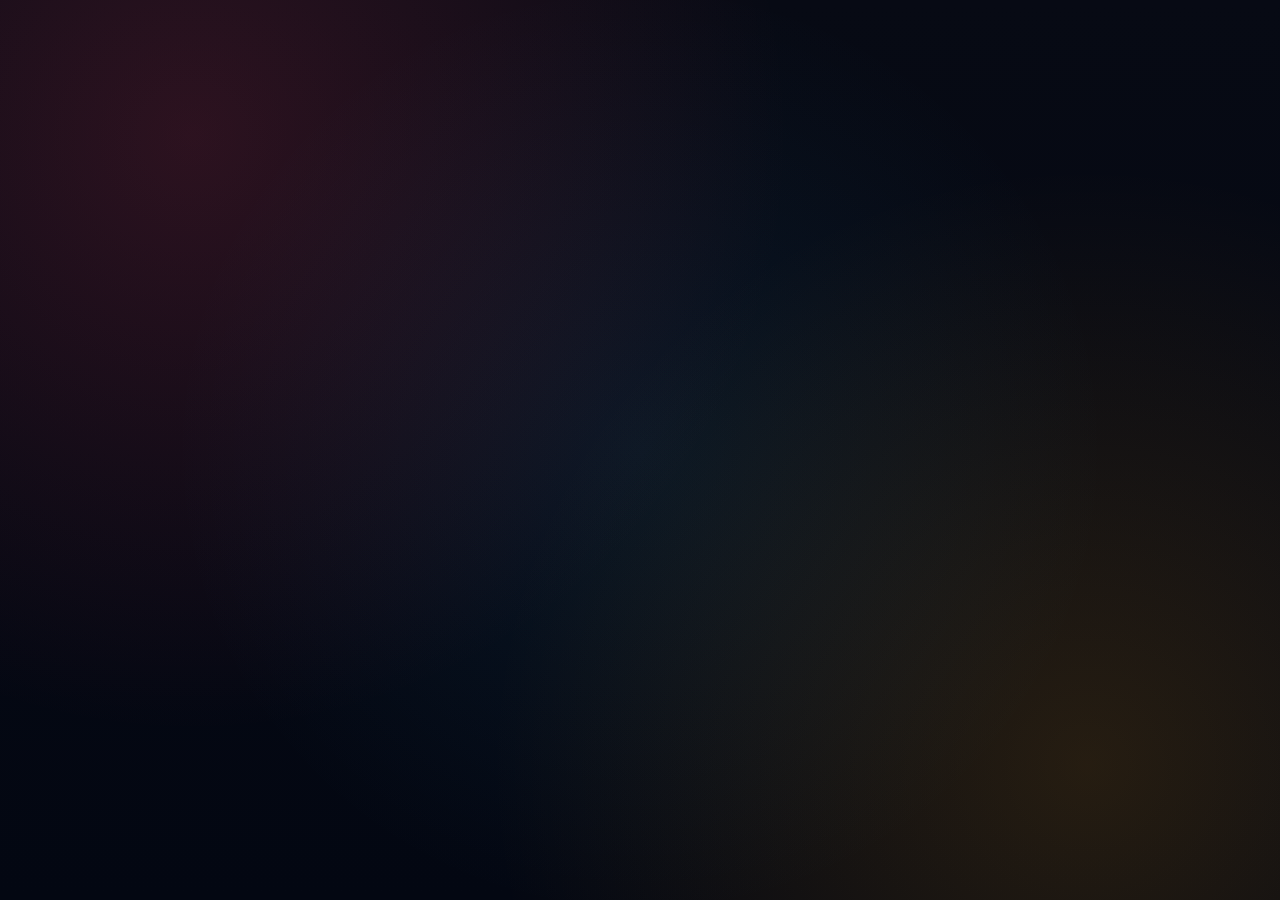
==== commit 37ea0366: "Add files via upload" ====
--- a/admin.html
+++ b/admin.html
@@ -2,72 +2,284 @@
 <html lang="zh-CN">
 <head>
   <meta charset="UTF-8">
-  <meta name="viewport" content="width=device-width, initial-scale=1.0, maximum-scale=1.0, user-scalable=no">
-  <title>👑 雅歌之印 · 契约管理控制中心</title>
-  <!-- 网站标签页与移动端图标 -->
+  <meta name="viewport" content="width=device-width, initial-scale=1.0, maximum-scale=1.0, user-scalable=no, viewport-fit=cover">
+  <title>印记 · 控制台</title>
   <link rel="icon" type="image/png" sizes="32x32" href="favicon-32x32.png?v=2.0">
   <link rel="icon" type="image/png" sizes="16x16" href="favicon-16x16.png?v=2.0">
   <link rel="apple-touch-icon" sizes="180x180" href="apple-touch-icon.png?v=2.0">
-  <link rel="stylesheet" href="css/admin.css?v=2.0">
-  <link rel="stylesheet" href="css/themes.css?v=2.0">
+  
+  <link rel="stylesheet" href="css/themes.css?v=2.5">
+  <link rel="stylesheet" href="css/admin.css?v=2.6">
+  
+  <style>
+    /* ========================================================
+       🌟 UE5 级模拟：玫瑰金消散粒子引擎与全息霓虹字体渲染
+       ======================================================== */
+    
+    /* 1. 浪漫玫瑰金粒子心形 (Octane Render Vibe) */
+    .rose-gold-heart-container {
+        position: relative;
+        width: 48px;
+        height: 48px;
+        display: flex;
+        justify-content: center;
+        align-items: center;
+        margin-right: 14px;
+        background: radial-gradient(circle, rgba(253,164,175,0.15) 0%, transparent 70%);
+        border-radius: 50%;
+    }
+    
+    .heart-icon-core {
+        font-size: 28px;
+        color: transparent;
+        background: linear-gradient(135deg, #ffe4e6 0%, #fda4af 40%, #e11d48 100%);
+        -webkit-background-clip: text;
+        background-clip: text;
+        animation: heartPulse 1.8s infinite alternate ease-in-out;
+        filter: drop-shadow(0 0 10px rgba(244, 63, 94, 0.7));
+        z-index: 2;
+    }
+
+    .particle-dust-cloud {
+        position: absolute;
+        inset: -12px;
+        background-image: 
+          radial-gradient(circle at 50% 20%, #ffe4e6 1.5px, transparent 1.5px),
+          radial-gradient(circle at 80% 40%, #fda4af 2px, transparent 2px),
+          radial-gradient(circle at 20% 60%, #fbcfe8 1px, transparent 1px),
+          radial-gradient(circle at 75% 85%, #f43f5e 2.5px, transparent 2.5px),
+          radial-gradient(circle at 30% 80%, #e11d48 1.5px, transparent 1.5px),
+          radial-gradient(circle at 10% 30%, #fecdd3 2px, transparent 2px);
+        background-size: 200% 200%;
+        animation: quantumDrift 10s linear infinite;
+        opacity: 0.8;
+        z-index: 1;
+        border-radius: 50%;
+        filter: blur(0.5px) drop-shadow(0 0 6px rgba(253, 164, 175, 0.9));
+    }
+
+    @keyframes heartPulse {
+        0% { transform: scale(0.95); filter: drop-shadow(0 0 8px rgba(244, 63, 94, 0.5)); }
+        100% { transform: scale(1.12); filter: drop-shadow(0 0 18px rgba(244, 63, 94, 1)); }
+    }
+
+    @keyframes quantumDrift {
+        0% { background-position: 0% 0%; transform: rotate(0deg) scale(1); opacity: 0.6;}
+        50% { opacity: 1; transform: rotate(180deg) scale(1.05); }
+        100% { background-position: 100% 100%; transform: rotate(360deg) scale(1); opacity: 0.6; }
+    }
+
+    /* 2. 3D 全息量子发光字体 (Holographic Neon) */
+    .holographic-quantum-text {
+        font-family: ui-monospace, 'SFMono-Regular', Menlo, Monaco, Consolas, monospace;
+        font-weight: 900;
+        text-transform: uppercase;
+        letter-spacing: 3px;
+        background: linear-gradient(90deg, #00f2fe 0%, #4facfe 25%, #a18cd1 50%, #fbc2eb 75%, #00f2fe 100%);
+        background-size: 200% auto;
+        color: transparent;
+        -webkit-background-clip: text;
+        background-clip: text;
+        animation: neonHoloFlow 4s linear infinite;
+        text-shadow: 0 0 12px rgba(0, 242, 254, 0.4), 0 0 25px rgba(161, 140, 209, 0.3);
+        position: relative;
+    }
+
+    .holographic-dim-text {
+        color: #94a3b8;
+        font-weight: 600;
+        text-shadow: none;
+        letter-spacing: 1px;
+    }
+
+    @keyframes neonHoloFlow {
+        to { background-position: 200% center; }
+    }
+
+    /* ========================================================
+       🌟 苹果端防溢出与移动端居中优雅排版 (iPhone 14 Pro 沙盒适配)
+       ======================================================== */
+    
+    /* 彻底阻断苹果手机 Safari 横向左右滑出屏幕的致命体验 */
+    html, body {
+        overflow-x: hidden !important;
+        width: 100vw !important;
+        position: relative;
+    }
+    .admin-layout {
+        max-width: 100vw !important;
+        overflow-x: hidden !important;
+    }
+
+    /* 精准下沉网址栏距，赋予标题与副标题呼吸感 */
+    #adminDomainBadge {
+        margin-top: 10px !important;
+        display: block;
+        letter-spacing: 0.5px;
+    }
+
+    /* 移动端 (≤768px) 完美居中美化 */
+    @media screen and (max-width: 768px) {
+        .admin-header {
+            flex-direction: column !important;     /* 强制由左右平铺转为上下堆叠 */
+            align-items: center !important;        /* 整体居中对齐 */
+            text-align: center !important;
+            padding: 24px 16px 20px 16px !important;
+            gap: 16px !important;                  /* 增加堆叠模块之间的间距 */
+        }
+        .admin-brand {
+            display: flex !important;
+            flex-direction: column !important;     /* 心形图案与文字上下分离 */
+            align-items: center !important;
+            justify-content: center !important;
+            width: 100% !important;
+        }
+        .rose-gold-heart-container {
+            margin-right: 0 !important;            /* 取消原本右侧间距，保证绝对居中 */
+            margin-bottom: 14px !important;
+            transform: scale(1.15);                /* 稍微放大提升视觉焦点 */
+        }
+        .admin-brand-title {
+            display: flex !important;
+            flex-wrap: wrap !important;            /* 允许PRO标在极窄屏幕自动换行 */
+            justify-content: center !important;
+            align-items: center !important;
+            gap: 8px !important;
+            line-height: 1.4 !important;
+        }
+        #adminProBadge {
+            margin-left: 0 !important;
+        }
+        .admin-header-actions {
+            display: flex !important;
+            flex-wrap: wrap !important;            /* 允许按钮在窄屏自动折行，绝不撑破屏幕 */
+            justify-content: center !important;
+            width: 100% !important;
+            gap: 12px !important;
+            margin-top: 4px !important;
+        }
+    }
+  </style>
+  
+  <script>
+    (function() {
+      const themeId = localStorage.getItem("love_current_theme_id") || "sunset-twilight";
+      const perspective = localStorage.getItem("love_user_perspective") || "boy";
+      const themeType = (perspective === "girl" || themeId.includes("cream") || themeId.includes("sakura") || themeId.includes("monet") || themeId.includes("dew") || themeId.includes("blush") || themeId.includes("orange")) ? "light" : "dark";
+      
+      document.documentElement.setAttribute("data-theme-type", themeType);
+      document.addEventListener("DOMContentLoaded", () => {
+        document.body.classList.add(`theme-${themeId}`);
+        document.body.setAttribute("data-theme-type", themeType);
+
+        const customBg = localStorage.getItem("love_current_custom_bg");
+        if (customBg) {
+          const bgEl = document.getElementById("universe-bg-layer");
+          if (bgEl) {
+            const scrim = themeType === "light" 
+              ? "linear-gradient(rgba(255, 255, 255, 0.4), rgba(255, 255, 255, 0.4))"
+              : "linear-gradient(rgba(0, 0, 0, 0.45), rgba(0, 0, 0, 0.45))";
+            bgEl.style.backgroundImage = `${scrim}, url('${customBg}')`;
+          }
+        }
+      });
+    })();
+  </script>
 </head>
 <body>
 
-  <div id="authModal" class="admin-auth-modal">
-    <div class="admin-auth-dialog">
-      <div class="admin-auth-icon">👑</div>
-      <h2 class="admin-auth-title">管理身份验证</h2>
-      <p class="admin-auth-desc">请输入管理员口令以开启全模块控制权限：</p>
-      <input type="password" id="adminPwdInput" class="admin-input" placeholder="请输入管理口令 ..." onkeydown="if(event.key==='Enter') verifyAdminLogin();">
-      <button class="btn-admin-action" onclick="verifyAdminLogin()">🚀 登入工作台</button>
-    </div>
-  </div>
+  <div id="universe-bg-layer" class="universe-bg-layer"></div>
 
   <div class="admin-layout" id="adminLayout" style="display:none;">
     <header class="admin-header">
+      
+      <!-- 🌟 UE5 级核心视觉域：玫瑰金粒子引擎 + 霓虹全息字体 -->
       <div class="admin-brand">
-        <span class="admin-brand-icon">🌟</span>
+        <div class="rose-gold-heart-container">
+          <div class="particle-dust-cloud"></div>
+          <span class="heart-icon-core">❤️</span>
+        </div>
         <div>
-          <h1 class="admin-brand-title">众水不灭 · 控制台</h1>
+          <h1 class="admin-brand-title">
+            <span class="holographic-quantum-text">印记</span><span class="holographic-dim-text"> · 控制台</span>
+            <span id="adminProBadge" class="admin-pro-badge" style="display:none; background: linear-gradient(135deg, #0f172a 0%, #020617 100%); color: #fde68a; border: 1px solid #f59e0b; padding: 2px 8px; border-radius: 6px; font-size: 12px; font-weight: 900; margin-left: 8px; box-shadow: 0 0 10px rgba(245, 158, 11, 0.3); align-items: center; justify-content: center; vertical-align: middle; letter-spacing: 1px;">PRO</span>
+          </h1>
           <p class="admin-brand-sub" id="adminDomainBadge">我的网址: 连接中...</p>
         </div>
       </div>
+      <!-- 🌟 核心视觉域结束 -->
+
       <div class="admin-header-actions">
-        <button class="btn-tool" style="background: rgba(239, 68, 68, 0.15); color:#fca5a5; border-color: rgba(239, 68, 68, 0.3);" onclick="cleanOrphanR2Cache()">🧹 清理无用缓存</button>
         <a href="index.html" target="_blank" class="btn-tool">👁️ 预览主页</a>
-        <button class="btn-tool" onclick="exportBackupJSON()">📦 备份配置</button>
-        <button class="btn-tool" onclick="document.getElementById('importFileInput').click()">📥 导入配置</button>
-        <input type="file" id="importFileInput" style="display:none;" accept=".json" onchange="importConfigJSON(event)">
         <button class="btn-save-main" onclick="saveAllConfigToCloud()">💾 立即发布生效</button>
+        <!-- 🌟 核心修改：将原本的 href 指向了新命名的全局手册文件 -->
+        <a href="手册/全局使用手册_印记.html" target="_blank" class="btn-tool">📖 使用手册</a>
       </div>
     </header>
+    <script>
+      function toggleManualMenu(e){
+        if(e){e.preventDefault();e.stopPropagation();}
+        var m=document.getElementById('manualMenu');
+        if(m){m.style.display=(m.style.display==='none'||m.style.display==='')?'block':'none';}
+      }
+      document.addEventListener('click',function(e){
+        var m=document.getElementById('manualMenu');
+        if(m && m.style.display==='block' && !e.target.closest('#manualMenu') && !e.target.closest('[onclick*="toggleManualMenu"]')){
+          m.style.display='none';
+        }
+      });
+    </script>
 
     <div class="admin-main">
       <nav class="admin-sidebar">
-        <button class="tab-btn active" data-tab="tab-meta">👫 1. 基础档案与生命</button>
-        <button class="tab-btn" data-tab="tab-gatekeeper">🔒 2. 门禁关卡与防偷窥</button>
-        <button class="tab-btn" data-tab="tab-letter">💌 3. 打字机真情告白</button>
-        <button class="tab-btn" data-tab="tab-timeline">🪐 4. 时光轴与拍立得</button>
-        <button class="tab-btn" data-tab="tab-checklist">📝 5. 100 件同行清单</button>
-        <button class="tab-btn" data-tab="tab-scratch">🎟️ 6. 舍己与包容刮刮乐</button>
-        <button class="tab-btn" data-tab="tab-audio">🎵 7. 背景音乐与播放列表</button>
-        <button class="tab-btn" data-tab="tab-eggs">🐣 8. 隐藏彩蛋悄悄话</button>
-        <button class="tab-btn" data-tab="tab-theme">🎨 9. 双视角主题陈列室</button>
-        <button class="tab-btn" data-tab="tab-license">💎 10. 契约授权</button>
+        <button class="tab-btn active" data-tab="tab-meta">👫 1. 基础档案与关系周期</button>
+        <button class="tab-btn" data-tab="tab-gatekeeper">🔒 2. 数字门禁与专属语音</button>
+        <button class="tab-btn" data-tab="tab-letter">💌 3. 打字机真情告白信件</button>
+        <button class="tab-btn" data-tab="tab-timeline">🪐 4. 时光轨迹照片与头像</button>
+        <button class="tab-btn" data-tab="tab-anniversary">📅 5. 倒数日与纪念日管理</button>
+        <button class="tab-btn" data-tab="tab-icebreaker">🕊️ 6. 三时期破冰和解信号</button>
+        <button class="tab-btn" data-tab="tab-checklist">📝 7. 同行心愿与待办清单</button>
+        <button class="tab-btn" data-tab="tab-scratch">🎟️ 8. 为对方舍己的刮刮乐</button>
+        <button class="tab-btn" data-tab="tab-audio">🎵 9. 背景音乐与播放列表</button>
+        <button class="tab-btn" data-tab="tab-eggs">🐣 10. 隐藏角落彩蛋悄悄话</button>
+        <button class="tab-btn" data-tab="tab-theme">🎨 11. 男女双视角主题设置</button>
+        <button class="tab-btn" data-tab="tab-license">💎 12. 专属授权码激活状态</button>
+        <button class="tab-btn" data-tab="tab-birthday">🎂 13. 生日盲盒3D 全息贺卡</button>
       </nav>
 
       <div class="admin-content">
-        <!-- 1. 基础档案与生命周期阶段设置 -->
         <section id="tab-meta" class="tab-pane active">
-          <div class="pane-header"><h3>👫 基础档案与生命周期阶段设置</h3></div>
+          <div class="pane-header"><h3>👫 基础档案与关系周期</h3></div>
           <div class="form-grid">
-            <div class="form-group" style="grid-column: 1 / -1; background: rgba(56, 189, 248, 0.1); padding: 14px; border-radius: 14px; border: 1px solid rgba(56, 189, 248, 0.3);">
-              <label style="color:#7dd3fc; font-weight:800;">🔑 本站后台独立管理登录密码 (注意：为了保密，密码修改后请牢记，不可找回！！！默认 521)</label>
-              <input type="text" id="admin_customPassword" class="admin-input" placeholder="输入新管理密码 (留空则默认为 521)">
-            </div>
-            <div class="form-group" style="grid-column: 1 / -1; background: rgba(245, 158, 11, 0.12); padding: 14px; border-radius: 14px; border: 1px solid rgba(245,158,11,0.3);">
-              <label style="color:#fde68a; font-weight:800;">🌟 当前关系生命周期 (严格边界机制)</label>
-              <select id="lifecycle_phase" class="admin-select" style="font-weight: 900; color: #38bdf8;">
+            
+            <div class="form-group highlight-panel" style="grid-column: 1 / -1;">
+              <div style="display:flex; justify-content:space-between; align-items:center; margin-bottom:12px; flex-wrap:wrap; gap:8px;">
+                <label class="highlight-text" style="font-size:14px; margin:0;">🔑 后台独立管理登录密码安全修改 （全站唯一管理密码：日记与控制台共用，勿再使用 521）</label>
+                <span>须验证原密码后方可更新生效</span>
+              </div>
+              <div style="display:grid; grid-template-columns: repeat(auto-fit, minmax(200px, 1fr)); gap:12px; margin-bottom:14px;">
+                <div>
+                  <label class="label-tech">原管理密码 (旧密码)</label>
+                  <input type="password" id="admin_oldPassword" class="admin-input" placeholder="请输入当前旧密码...">
+                </div>
+                <div>
+                  <label class="label-tech">新管理密码</label>
+                  <input type="password" id="admin_newPassword" class="admin-input" placeholder="输入新管理密码...">
+                </div>
+                <div>
+                  <label class="label-tech">确认新管理密码</label>
+                  <input type="password" id="admin_confirmPassword" class="admin-input" placeholder="再次输入新密码...">
+                </div>
+              </div>
+              <div style="display:flex; justify-content:flex-end; gap:10px; align-items:center;">
+                <button type="button" class="btn-tool btn-tool-accent" onclick="modifyAdminPasswordWithOld()">🔐 验证原密码并更新</button>
+              </div>
+              <input type="hidden" id="admin_customPassword" value="">
+            </div>
+
+            <div class="form-group highlight-panel" style="grid-column: 1 / -1;">
+              <label class="highlight-text">🌟 当前关系生命周期 (严格边界机制)</label>
+              <select id="lifecycle_phase" class="admin-select highlight-text">
                 <option value="dating">🌿 恋爱期 (坚守圣洁与精神守望 · 严禁越界同居与亲密选项)</option>
                 <option value="engaged">💍 订婚期 (盟约筹备与妥协舍己 · 解锁婚前规划选项)</option>
                 <option value="married">🏠 结婚期 (合为一体与生活烟火气 · 解锁同居与家庭全部选项)</option>
@@ -83,26 +295,24 @@
           </div>
         </section>
 
-        <!-- 2. 门禁关卡 -->
         <section id="tab-gatekeeper" class="tab-pane">
-          <div class="pane-header"><h3>🔒 门禁关卡、数字密码与专属语音誓言</h3></div>
+          <div class="pane-header"><h3>🔒 数字门禁与专属语音</h3></div>
           <div class="form-grid">
             <div class="form-group"><label>是否启用门禁</label><select id="gatekeeper_enabled" class="admin-select"><option value="true">开启密码保护</option><option value="false">关闭门禁</option></select></div>
             <div class="form-group"><label>门禁标题</label><input type="text" id="gatekeeper_title" class="admin-input"></div>
             <div class="form-group" style="grid-column: 1 / -1;"><label>提问文案</label><input type="text" id="gatekeeper_question" class="admin-input"></div>
             <div class="form-group"><label>提示文案</label><input type="text" id="gatekeeper_hint" class="admin-input"></div>
             <div class="form-group"><label>正确数字密码</label><input type="text" id="gatekeeper_correctAnswer" class="admin-input"></div>
-            <div class="form-group" style="grid-column: 1 / -1; background: rgba(245, 158, 11, 0.1); padding: 14px; border-radius: 14px; border: 1.5px solid rgba(245, 158, 11, 0.35);">
-              <label style="color:#fde68a; font-weight:800;">🎙️ 专属语音誓言解锁密码</label>
+            <div class="form-group highlight-panel" style="grid-column: 1 / -1;">
+              <label class="highlight-text">🎙️ 专属语音誓言解锁密码</label>
               <input type="text" id="gatekeeper_voiceVows" class="admin-input" placeholder="例如: 开心, 喜乐, 永远爱你, 240520">
             </div>
             <div class="form-group" style="grid-column: 1 / -1;"><label>输错密码提示词</label><textarea id="gatekeeper_errorTips" class="admin-textarea" rows="4"></textarea></div>
           </div>
         </section>
 
-        <!-- 3. 打字机情书 -->
         <section id="tab-letter" class="tab-pane">
-          <div class="pane-header"><h3>💌 打字机真情告白信</h3></div>
+          <div class="pane-header"><h3>💌 打字机真情告白信件</h3></div>
           <div class="form-grid">
             <div class="form-group"><label>情书标题</label><input type="text" id="letter_title" class="admin-input"></div>
             <div class="form-group"><label>落款日期</label><input type="text" id="letter_signDate" class="admin-input"></div>
@@ -111,62 +321,118 @@
           </div>
         </section>
 
-        <!-- 4. 时光轴 -->
         <section id="tab-timeline" class="tab-pane">
-          <div class="pane-header" style="display:flex; justify-content:space-between; align-items:center;">
+          <div class="pane-header pane-header-flex">
             <div>
-              <h3>🪐 时光轴轨迹与拍立得照片墙</h3>
-              <p style="font-size:12px; color:#94a3b8; margin-top:4px;">提示：节点 #1 的正面照片将自动作为网页左上角专属情侣头像固定展示。</p>
+              <h3>🪐 时光轨迹照片与头像</h3>
+              <p>提示：节点 #1 的正面照片将自动作为网页左上角专属情侣头像固定展示。</p>
             </div>
             <button class="btn-add" onclick="addTimelineNode()">➕ 新增</button>
           </div>
           <div id="timelineListContainer" class="dynamic-list"></div>
         </section>
 
-        <!-- 5. 100 件事 -->
+        <section id="tab-anniversary" class="tab-pane">
+          <div class="pane-header pane-header-flex">
+            <div>
+              <h3>📅 倒数日与纪念日管理</h3>
+              <p>支持阳历与阴历智能换算、每年重复倒数、生命羁绊计算及专属相册录音。</p>
+            </div>
+            <button class="btn-add" onclick="addCustomAnniversaryItem()">➕ 自定义新增</button>
+          </div>
+
+          <div class="highlight-panel">
+            <span class="highlight-text" style="display:block; margin-bottom:12px;">⚡ 一键快速添加常用纪念日模板：</span>
+            <div class="template-btns-grid">
+              <button class="btn-tool" onclick="addPresetAnniversaryTemplate('birthday_girl')">🎂 她的农历生日</button>
+              <button class="btn-tool" onclick="addPresetAnniversaryTemplate('birthday_boy')">🪐 他的公历生日</button>
+              <button class="btn-tool" onclick="addPresetAnniversaryTemplate('love_start')">💖 恋爱同行起点</button>
+              <button class="btn-tool" onclick="addPresetAnniversaryTemplate('engaged')">💍 订婚盟约之日</button>
+              <button class="btn-tool" onclick="addPresetAnniversaryTemplate('married')">🏠 领证结婚纪念</button>
+              <button class="btn-tool" onclick="addPresetAnniversaryTemplate('travel')">✈️ 甜蜜旅行之约</button>
+            </div>
+          </div>
+          <div id="anniversariesListContainer" class="dynamic-list"></div>
+        </section>
+
+        <section id="tab-icebreaker" class="tab-pane">
+          <div class="pane-header pane-header-flex">
+            <div>
+              <h3>🕊️ 三时期破冰和解信号</h3>
+              <p>管理三阶段和解台阶文案、情绪冷静期时长、音效反馈与历史和好备忘录。</p>
+            </div>
+            <button class="btn-tool" onclick="clearIcebreakerHistory()">🧹 清空和好历史</button>
+          </div>
+
+          <div class="form-grid" style="margin-bottom:20px;">
+            <div class="form-group">
+              <label>是否启用破冰信号箱</label>
+              <select id="icebreaker_enabled" class="admin-select"><option value="true">开启功能</option><option value="false">关闭功能</option></select>
+            </div>
+            <div class="form-group">
+              <label>是否启用提示音效</label>
+              <select id="icebreaker_soundEnabled" class="admin-select"><option value="true">开启音效 (风铃声)</option><option value="false">静音模式</option></select>
+            </div>
+            <div class="form-group highlight-panel" style="grid-column: 1 / -1;">
+              <div style="display:flex; justify-content:space-between; align-items:center; margin-bottom:8px;">
+                <label class="highlight-text" style="margin-bottom:0;">⏳ 情绪冷静期倒计时锁时长 (防频繁施压)</label>
+                <span id="icebreaker_cooldown_val" class="highlight-text">15 分钟</span>
+              </div>
+              <input type="range" id="icebreaker_cooldownMinutes" min="5" max="60" step="5" value="15" style="width:100%; cursor:pointer;" oninput="document.getElementById('icebreaker_cooldown_val').textContent = this.value + ' 分钟';">
+            </div>
+          </div>
+
+          <div class="pane-header" style="margin-top:20px;"><h4>📜 三阶段和解台阶文案管理 (严格恪守伦理边界)</h4></div>
+          <div id="icebreakerActionsContainer" style="display:flex; flex-direction:column; gap:14px;"></div>
+        </section>
+
         <section id="tab-checklist" class="tab-pane">
-          <div class="pane-header" style="display:flex; justify-content:space-between;"><div><h3>📝 100 件事</h3></div><button class="btn-add" onclick="addChecklistItem()">➕ 新增</button></div>
+          <div class="pane-header pane-header-flex">
+            <div><h3>📝 同行心愿与待办清单</h3><p>支持五大阶段：恋爱、订婚、结婚、孕期前后、婚后进阶。</p></div>
+            <button class="btn-add" onclick="addChecklistItem()">➕ 新增心愿</button>
+          </div>
           <div id="checklistItemsContainer" class="dynamic-list"></div>
         </section>
 
-        <!-- 6. 刮刮乐 -->
         <section id="tab-scratch" class="tab-pane">
-          <div class="pane-header" style="display:flex; justify-content:space-between;"><div><h3>🎟️ 刮刮乐</h3></div><button class="btn-add" onclick="addScratchCard()">➕ 新增</button></div>
+          <div class="pane-header pane-header-flex">
+            <div><h3>🎟️ 为对方舍己的刮刮乐</h3></div>
+            <button class="btn-add" onclick="addScratchCard()">➕ 新增</button>
+          </div>
           <div id="scratchCardsContainer" class="dynamic-list"></div>
         </section>
 
-        <!-- 7. 🎵 背景音乐与多曲目播放列表 -->
         <section id="tab-audio" class="tab-pane">
           <div class="pane-header">
-            <h3>🎵 背景音乐与多曲目播放列表</h3>
-            <p>支持聚合在线搜索与本地 MP3 原版直传（本地存储限制 5 首，总列表上限 30 首）。</p>
-          </div>
-
-          <div style="background: rgba(3, 7, 18, 0.65); border: 1.5px solid rgba(245, 158, 11, 0.35); border-radius: 18px; padding: 18px; margin-bottom: 22px;">
-            <label style="font-size:13px; font-weight:800; color:#fde68a; margin-bottom:10px; display:block;">🔍 在线搜索云端音乐 (酷狗/网易云/酷我聚合检索 · 0存储占用)</label>
-            <div class="search-bar-wrap" style="display:flex; gap:8px; margin-bottom:12px;">
+            <h3>🎵 背景音乐与播放列表</h3>
+            <p>支持聚合在线搜索与本地 MP3 原版直传（本地上传不限数量，仅受套餐存储上限；总列表上限 50 首）。</p>
+          </div>
+
+          <div class="highlight-panel">
+            <label class="highlight-text" style="margin-bottom:10px; display:block;">🔍 在线搜索云端音乐 (0存储占用)</label>
+            <div class="upload-input-group" style="margin-bottom:12px;">
               <input type="text" id="musicSearchKeyword" class="admin-input" placeholder="输入歌名/歌手 (例如: 周杰伦 / 告白气球 / 浪漫钢琴)..." onkeydown="if(event.key==='Enter') executeOnlineMusicSearch();">
-              <button class="btn-tool" style="background:var(--gold); color:#fff; flex-shrink:0; padding:8px 18px;" onclick="executeOnlineMusicSearch()">🔎 搜索歌曲</button>
+              <button class="btn-tool btn-tool-accent" onclick="executeOnlineMusicSearch()">🔎 搜索歌曲</button>
             </div>
             <div style="display:flex; gap:6px; flex-wrap:wrap; margin-bottom:14px;">
-              <span style="font-size:11px; color:#94a3b8; font-weight:700; align-self:center;">热门推荐：</span>
-              <button class="btn-tool" style="padding:3px 8px; font-size:11px;" onclick="quickSearchTag('周杰伦 告白气球')">🎵 告白气球</button>
-              <button class="btn-tool" style="padding:3px 8px; font-size:11px;" onclick="quickSearchTag('周杰伦 晴天')">🎵 晴天</button>
-              <button class="btn-tool" style="padding:3px 8px; font-size:11px;" onclick="quickSearchTag('Sweet Memories 唯美之约')">🎹 唯美浪漫钢琴</button>
+              <span style="font-size:11px; font-weight:700; align-self:center;">热门推荐：</span>
+              <button class="btn-tool btn-tool-mini" onclick="quickSearchTag('周杰伦 告白气球')">🎵 告白气球</button>
+              <button class="btn-tool btn-tool-mini" onclick="quickSearchTag('周杰伦 晴天')">🎵 晴天</button>
+              <button class="btn-tool btn-tool-mini" onclick="quickSearchTag('Sweet Memories 唯美之约')">🎹 唯美钢琴</button>
             </div>
             <div id="onlineSearchResultList" style="display:flex; flex-direction:column; gap:8px; max-height:240px; overflow-y:auto;">
-              <div style="color:#94a3b8; font-size:12px; text-align:center; padding:12px;">输入歌名搜索，即可一键加入播放列表或设为主打背景音乐</div>
-            </div>
-          </div>
-
-          <div style="background: rgba(15, 23, 42, 0.6); border: 1.5px solid rgba(56, 189, 248, 0.3); border-radius: 18px; padding: 18px; margin-bottom: 24px;">
-            <div class="playlist-header-wrap" style="display:flex; justify-content:space-between; align-items:center; margin-bottom:14px; flex-wrap:wrap; gap:8px;">
+              <div style="text-align:center; padding:12px; color:var(--text-sub);">输入歌名搜索，即可一键加入播放列表或设为主打音乐</div>
+            </div>
+          </div>
+
+          <div class="highlight-panel">
+            <div class="pane-header-flex" style="margin-bottom:14px; padding-bottom:0; border:none;">
               <div>
-                <span style="font-size:15px; font-weight:900; color:#7dd3fc;">📑 播放列表管理</span>
-                <span id="playlistCountBadge" style="font-size:11px; color:#94a3b8; margin-left:8px; font-weight:700;">(0 / 30 首 · 本地已传 0 / 5)</span>
-              </div>
-              <div class="playlist-actions" style="display:flex; gap:8px;">
-                <button class="btn-tool" type="button" style="background:linear-gradient(135deg, #0284c7 0%, #0369a1 100%); color:#fff; padding:6px 12px; font-size:12px;" onclick="triggerDirectUploadLocalSong()">📤 传本地MP3 (限5首)</button>
+                <span class="highlight-text" style="font-size:15px;">📑 播放列表管理</span>
+                <span id="playlistCountBadge" style="font-size:12px;">(0 / 50 首 · 本地已传 0)</span>
+              </div>
+              <div class="admin-header-actions">
+                <button class="btn-tool" type="button" onclick="triggerDirectUploadLocalSong()">📤 传本地MP3</button>
                 <button class="btn-add" type="button" onclick="addCustomPlaylistItem()">➕ 手动加曲目</button>
               </div>
             </div>
@@ -175,31 +441,24 @@
 
           <div class="form-grid">
             <div class="form-group">
-              <label>是否尝试自动播放 BGM</label>
-              <select id="audio_bgmAutoPlay" class="admin-select">
-                <option value="true">开启自动播放 (推荐，网页开启即响)</option>
-                <option value="false">关闭自动播放 (手动点击黑胶)</option>
-              </select>
+              <label>自动播放 BGM</label>
+              <select id="audio_bgmAutoPlay" class="admin-select"><option value="true">开启 (推荐)</option><option value="false">关闭 (手动)</option></select>
             </div>
             <div class="form-group">
-              <label>播放循环模式</label>
-              <select id="audio_playMode" class="admin-select">
-                <option value="list-loop">🔁 列表循环 (播完自动切下一首)</option>
-                <option value="single-loop">🔂 单曲循环 (单首无限循环)</option>
-                <option value="random">🔀 随机播放 (随机选取下一首)</option>
-              </select>
-            </div>
-            <div class="form-group"><label>默认首播曲名 (单曲模式使用)</label><input type="text" id="audio_bgmTitle" class="admin-input"></div>
-            <div class="form-group"><label>默认首播艺术家</label><input type="text" id="audio_bgmArtist" class="admin-input"></div>
+              <label>循环模式</label>
+              <select id="audio_playMode" class="admin-select"><option value="list-loop">🔁 列表循环</option><option value="single-loop">🔂 单曲循环</option><option value="random">🔀 随机播放</option></select>
+            </div>
+            <div class="form-group"><label>默认首播曲名</label><input type="text" id="audio_bgmTitle" class="admin-input"></div>
+            <div class="form-group"><label>默认首播歌手</label><input type="text" id="audio_bgmArtist" class="admin-input"></div>
             <div class="form-group" style="grid-column: 1 / -1;">
-              <label>默认音频直链地址 (MP3直链 / 服务端代理流)</label>
+              <label>默认音频直链</label>
               <div class="upload-input-group">
                 <input type="text" id="audio_bgmUrl" class="admin-input">
                 <button class="btn-upload" onclick="triggerDirectUploadSingleBgm()">📤 上传MP3</button>
               </div>
             </div>
             <div class="form-group" style="grid-column: 1 / -1;">
-              <label>黑胶唱片中心默认封面图片链接 (可选 · 留空默认显示 ❤️)</label>
+              <label>黑胶唱片默认封面</label>
               <div class="upload-input-group">
                 <input type="text" id="audio_vinylCover" class="admin-input">
                 <button class="btn-upload" onclick="triggerDirectUpload('audio_vinylCover', 'image/*')">🖼️ 上传封面</button>
@@ -208,55 +467,66 @@
           </div>
         </section>
 
-        <!-- 8. 隐藏彩蛋 -->
         <section id="tab-eggs" class="tab-pane">
           <div class="pane-header"><h3>🐣 隐藏角落彩蛋悄悄话</h3></div>
           <div class="form-grid">
-            <div class="form-group" style="grid-column: 1 / -1;"><label>🌟 星星彩蛋文案</label><textarea id="egg_1_message" class="admin-textarea" rows="3"></textarea></div>
-            <div class="form-group" style="grid-column: 1 / -1;"><label>🐾 猫爪彩蛋文案</label><textarea id="egg_2_message" class="admin-textarea" rows="3"></textarea></div>
-          </div>
-        </section>
-
-        <!-- 9. 双视角主题陈列室 -->
+            <div class="form-group" style="grid-column: 1 / -1;"><label>🌟 星星彩蛋</label><textarea id="egg_1_message" class="admin-textarea" rows="3"></textarea></div>
+            <div class="form-group" style="grid-column: 1 / -1;"><label>🐾 猫爪彩蛋</label><textarea id="egg_2_message" class="admin-textarea" rows="3"></textarea></div>
+          </div>
+        </section>
+
         <section id="tab-theme" class="tab-pane">
-          <div class="pane-header"><h3>🎨 双视角主题陈列室</h3></div>
-          <div style="background: rgba(15, 23, 42, 0.6); border: 1.5px solid rgba(56, 189, 248, 0.3); border-radius: 18px; padding: 18px; margin-bottom: 24px;">
-            <div style="font-size:15px; font-weight:900; color:#7dd3fc; margin-bottom:14px;"><span>🪐 他的星河 · 深色主题</span></div>
-            <div class="theme-showroom-grid" id="boyThemesContainer" style="display:grid; grid-template-columns: repeat(auto-fit, minmax(230px, 1fr)); gap:14px; margin-bottom:16px;"></div>
+          <div class="pane-header"><h3>🎨 男女双视角主题设置</h3></div>
+          <div class="highlight-panel">
+            <div class="highlight-text" style="font-size:15px; margin-bottom:14px;">🪐 他的星河 · 男生深色主题</div>
+            <div class="theme-showroom-grid" id="boyThemesContainer" style="display:grid; grid-template-columns: repeat(auto-fit, minmax(200px, 1fr)); gap:14px; margin-bottom:16px;"></div>
             <div class="form-group" style="margin-bottom:0;">
-              <label style="color:#bae6fd;">🖼️ 男生视角自定义背景图 (留空则默认使用上方自带主题渐变)</label>
+              <label>🖼️ 专属自定义壁纸 (支持静态图与动态 GIF/WEBP)</label>
               <div class="upload-input-group">
-                <input type="text" id="theme_customBgUrlBoy" class="admin-input" placeholder="输入图片直链，或点击上传 / 恢复默认...">
+                <input type="text" id="theme_customBgUrlBoy" class="admin-input" placeholder="输入图片直链，或点击右侧上传...">
                 <button class="btn-upload" type="button" onclick="triggerDirectUpload('theme_customBgUrlBoy', 'image/*')">📤 上传壁纸</button>
-                <button class="btn-tool" type="button" style="background:rgba(239, 68, 68, 0.18); color:#fca5a5; border-color:rgba(239, 68, 68, 0.35); padding:8px 12px; font-size:12px; flex-shrink:0;" onclick="clearCustomBg('boy')">🔄 恢复默认</button>
-              </div>
-            </div>
-          </div>
-          <div style="background: rgba(30, 10, 24, 0.6); border: 1.5px solid rgba(244, 114, 182, 0.35); border-radius: 18px; padding: 18px;">
-            <div style="font-size:15px; font-weight:900; color:#fbcfe8; margin-bottom:14px;"><span>🌸 她的花汐 · 浅色主题</span></div>
-            <div class="theme-showroom-grid" id="girlThemesContainer" style="display:grid; grid-template-columns: repeat(auto-fit, minmax(230px, 1fr)); gap:14px; margin-bottom:16px;"></div>
+                <button class="btn-tool" type="button" onclick="clearCustomBg('boy')">🔄 恢复默认</button>
+              </div>
+            </div>
+          </div>
+          <div class="highlight-panel">
+            <div class="highlight-text" style="font-size:15px; margin-bottom:14px;">🌸 她的花汐 · 女生浅色主题</div>
+            <div class="theme-showroom-grid" id="girlThemesContainer" style="display:grid; grid-template-columns: repeat(auto-fit, minmax(200px, 1fr)); gap:14px; margin-bottom:16px;"></div>
             <div class="form-group" style="margin-bottom:0;">
-              <label style="color:#fbcfe8;">🖼️ 女生视角自定义背景图 (留空则默认使用上方自带主题渐变)</label>
+              <label>🖼️ 专属自定义壁纸 (支持静态图与动态 GIF/WEBP)</label>
               <div class="upload-input-group">
-                <input type="text" id="theme_customBgUrlGirl" class="admin-input" placeholder="输入图片直链，或点击上传 / 恢复默认...">
+                <input type="text" id="theme_customBgUrlGirl" class="admin-input" placeholder="输入图片直链，或点击右侧上传...">
                 <button class="btn-upload" type="button" onclick="triggerDirectUpload('theme_customBgUrlGirl', 'image/*')">📤 上传壁纸</button>
-                <button class="btn-tool" type="button" style="background:rgba(239, 68, 68, 0.18); color:#fca5a5; border-color:rgba(239, 68, 68, 0.35); padding:8px 12px; font-size:12px; flex-shrink:0;" onclick="clearCustomBg('girl')">🔄 恢复默认</button>
-              </div>
-            </div>
-          </div>
-        </section>
-
-        <!-- 10. 授权 -->
+                <button class="btn-tool" type="button" onclick="clearCustomBg('girl')">🔄 恢复默认</button>
+              </div>
+            </div>
+          </div>
+        </section>
+
         <section id="tab-license" class="tab-pane">
-          <div class="pane-header"><h3>💎 契约 · 专属授权激活状态</h3></div>
-          <div style="background: rgba(3, 7, 18, 0.7); border: 1.5px solid rgba(56, 189, 248, 0.3); border-radius: 18px; padding: 22px;">
-            <div id="licenseStatusBox" style="margin-bottom: 18px; font-size: 14px;"><span style="color: #94a3b8;">状态：</span><span id="licenseStatusBadge" style="font-weight: 800; color: #f59e0b;">检测中...</span></div>
+          <div class="pane-header"><h3>💎 专属授权码激活状态</h3></div>
+          <div class="highlight-panel">
+            <div id="licenseStatusBox" style="margin-bottom: 18px; font-size: 14px;"><span>状态：</span><span id="licenseStatusBadge" class="highlight-text">检测中...</span></div>
             <div class="form-group">
               <label>输入专属激活码</label>
               <div class="upload-input-group"><input type="text" id="inputLicenseCode" class="admin-input"><button class="btn-upload" onclick="submitDomainLicense()">⚡ 激活</button></div>
             </div>
-          </div>
-        </section>
+            <div id="quotaStatusBox" style="margin-top:14px;"></div>
+          </div>
+        </section>
+
+        <!-- 🌟 生日盲盒独立设置舱 -->
+        <section id="tab-birthday" class="tab-pane">
+          <div class="pane-header pane-header-flex">
+            <div>
+              <h3>🎂 生日盲盒3D 全息贺卡</h3>
+              <p>预设 4 款男女高定 3D 模版，时间到达前呈锁定倒数状态，营造极致的情感期待感。</p>
+            </div>
+            <button class="btn-add" onclick="addBirthdayCapsule()">➕ 封装新盲盒</button>
+          </div>
+          <div id="birthdayCapsulesContainer" class="dynamic-list"></div>
+        </section>
+
       </div>
     </div>
   </div>
@@ -264,8 +534,10 @@
   <input type="file" id="globalUploader" style="display:none;">
   <div id="toast" class="admin-toast">✓ 操作成功</div>
 
-  <script src="js/config.js?v=2.0"></script>
-  <script src="js/theme-presets.js?v=2.0"></script>
-  <script src="js/admin.js?v=2.0"></script>
+  <script src="js/config.js?v=2.5"></script>
+  <script src="js/theme-presets.js?v=2.5"></script>
+  <script src="js/anniversary-engine.js?v=2.5"></script>
+  <script src="js/upload-compress.js?v=2.6"></script>
+  <script src="js/admin.js?v=2.6"></script>
 </body>
 </html>
--- a/css/themes.css
+++ b/css/themes.css
@@ -1,12 +1,13 @@
 /**
  * 众水不灭 · 雅歌之印
  * 文件名: css/themes.css
- * 作用: 12 款男女高奢主题变量定义与浅色系/深色系高保真自适应对比度
+ * 作用: 12 款男女高奢主题变量定义与浅色系/深色系高饱和自适应对比度 (彻底根除文字泛白发虚，构建轻量半透明晶体交互体系)
  */
 
 /* ================= 🌌 基础语义变量定义 (默认深色星河基线) ================= */
 :root {
   --bg-primary: #090d16;
+  --theme-bg-gradient: radial-gradient(circle at 50% 20%, #1e1b4b 0%, #0f172a 45%, #070a14 100%);
   --bg-card: rgba(15, 23, 42, 0.75);
   --border-card: rgba(245, 158, 11, 0.35);
   --card-shadow: 0 16px 36px rgba(0, 0, 0, 0.5), inset 0 1px 1px rgba(255, 255, 255, 0.15);
@@ -50,9 +51,27 @@
   --drawer-active-title: #fde68a;
 }
 
+/* ================= 🖼️ 全局视口背景与 Body 深度绑定 ================= */
+html,
+body,
+.universe-body {
+  background-color: var(--bg-primary, #090d16) !important;
+  transition: background-color 0.4s ease;
+}
+
+.universe-bg-layer {
+  background-color: var(--bg-primary, #090d16);
+  background-image: var(--theme-bg-gradient);
+  background-size: cover;
+  background-position: center center;
+  background-repeat: no-repeat;
+  transition: background-color 0.4s ease, background-image 0.4s ease;
+}
+
 /* ================= 👦 男生 6 套深色主题 ================= */
 body.theme-sunset-twilight {
   --bg-primary: #090d16;
+  --theme-bg-gradient: radial-gradient(circle at 50% 20%, #1e1b4b 0%, #0f172a 45%, #070a14 100%);
   --bg-card: rgba(19, 26, 41, 0.8);
   --border-card: rgba(245, 158, 11, 0.35);
   --text-main: #ffffff;
@@ -62,6 +81,7 @@
 
 body.theme-cyber-space {
   --bg-primary: #030712;
+  --theme-bg-gradient: radial-gradient(circle at 50% 20%, #064e3b 0%, #022c22 50%, #030712 100%);
   --bg-card: rgba(6, 78, 59, 0.45);
   --border-card: rgba(52, 211, 153, 0.45);
   --text-main: #ecfdf5;
@@ -71,6 +91,7 @@
 
 body.theme-firefly-forest {
   --bg-primary: #020617;
+  --theme-bg-gradient: radial-gradient(circle at 50% 20%, #064e3b 0%, #052e16 50%, #020617 100%);
   --bg-card: rgba(6, 78, 59, 0.5);
   --border-card: rgba(110, 231, 183, 0.4);
   --text-main: #f0fdf4;
@@ -80,6 +101,7 @@
 
 body.theme-warm-ember {
   --bg-primary: #050101;
+  --theme-bg-gradient: radial-gradient(circle at 50% 20%, #450a0a 0%, #1c0404 50%, #050101 100%);
   --bg-card: rgba(69, 10, 10, 0.55);
   --border-card: rgba(248, 113, 113, 0.4);
   --text-main: #fef2f2;
@@ -89,6 +111,7 @@
 
 body.theme-deep-ocean {
   --bg-primary: #020617;
+  --theme-bg-gradient: radial-gradient(circle at 50% 20%, #0c4a6e 0%, #082f49 50%, #020617 100%);
   --bg-card: rgba(8, 47, 73, 0.55);
   --border-card: rgba(56, 189, 248, 0.4);
   --text-main: #f0f9ff;
@@ -98,6 +121,7 @@
 
 body.theme-aurora-night {
   --bg-primary: #090d16;
+  --theme-bg-gradient: radial-gradient(circle at 50% 20%, #3b0764 0%, #1e1b4b 50%, #090d16 100%);
   --bg-card: rgba(59, 7, 100, 0.45);
   --border-card: rgba(192, 132, 252, 0.4);
   --text-main: #faf5ff;
@@ -105,142 +129,148 @@
   --accent-gold: #a855f7;
 }
 
-/* ================= 👧 女生 6 套浅色唯美高对比度主题 ================= */
+/* ================= 👧 女生 6 套浅色唯美高饱和/高对比度主题 ================= */
 body.theme-french-cream {
-  --bg-primary: #f5ebe1;
-  --bg-card: rgba(255, 255, 255, 0.92);
-  --border-card: rgba(180, 83, 9, 0.35);
+  --bg-primary: #f7eee4;
+  --theme-bg-gradient: linear-gradient(180deg, #fdfbf7 0%, #f7eee4 40%, #eddcd0 100%);
+  --bg-card: rgba(255, 255, 255, 0.95);
+  --border-card: rgba(120, 53, 15, 0.35);
   --card-shadow: 0 16px 36px rgba(120, 53, 15, 0.12), 0 2px 8px rgba(0, 0, 0, 0.04);
   --text-hero: #451a03;
-  --text-hero-gradient: linear-gradient(135deg, #451a03 0%, #78350f 50%, #9a3412 100%);
-  --text-hero-shadow: 0 1px 3px rgba(255, 255, 255, 0.9), 0 0 16px rgba(255, 255, 255, 0.8);
-  --text-subtitle: #5c2406;
+  --text-hero-gradient: linear-gradient(135deg, #451a03 0%, #78350f 45%, #9a3412 100%);
+  --text-hero-shadow: none;
+  --text-subtitle: #78350f;
   --text-main: #451a03;
   --text-sub: #78350f;
   --text-muted: #92400e;
   --accent-gold: #b45309;
-  --timer-unit-bg: rgba(254, 243, 199, 0.85);
-  --timer-unit-border: rgba(217, 119, 6, 0.35);
+  --timer-unit-bg: rgba(254, 243, 199, 0.9);
+  --timer-unit-border: rgba(217, 119, 6, 0.4);
   --timer-num-color: #78350f;
   --timer-label-color: #92400e;
   --badge-bg: rgba(180, 83, 9, 0.15);
-  --badge-border: rgba(180, 83, 9, 0.35);
+  --badge-border: rgba(180, 83, 9, 0.4);
   --badge-text: #78350f;
 }
 
 body.theme-sakura-romance {
   --bg-primary: #fce7f3;
-  --bg-card: rgba(255, 255, 255, 0.94);
-  --border-card: rgba(244, 63, 94, 0.38);
+  --theme-bg-gradient: linear-gradient(180deg, #fff1f2 0%, #fce7f3 45%, #fbcfe8 100%);
+  --bg-card: rgba(255, 255, 255, 0.95);
+  --border-card: rgba(225, 29, 72, 0.35);
   --card-shadow: 0 16px 36px rgba(159, 18, 57, 0.12), 0 2px 8px rgba(0, 0, 0, 0.04);
-  --text-hero: #4c0519;
-  --text-hero-gradient: linear-gradient(135deg, #4c0519 0%, #881337 50%, #be123c 100%);
-  --text-hero-shadow: 0 1px 3px rgba(255, 255, 255, 0.95), 0 0 16px rgba(255, 255, 255, 0.85);
-  --text-subtitle: #831843;
+  --text-hero: #701a75;
+  --text-hero-gradient: linear-gradient(135deg, #701a75 0%, #9f1239 45%, #be123c 100%);
+  --text-hero-shadow: none;
+  --text-subtitle: #881337;
   --text-main: #881337;
   --text-sub: #9f1239;
   --text-muted: #be123c;
   --accent-gold: #e11d48;
-  --timer-unit-bg: rgba(255, 228, 230, 0.85);
-  --timer-unit-border: rgba(244, 63, 94, 0.35);
+  --timer-unit-bg: rgba(255, 228, 230, 0.9);
+  --timer-unit-border: rgba(244, 63, 94, 0.4);
   --timer-num-color: #881337;
   --timer-label-color: #9f1239;
-  --badge-bg: rgba(225, 29, 72, 0.12);
-  --badge-border: rgba(225, 29, 72, 0.35);
-  --badge-text: #9f1239;
+  --badge-bg: rgba(225, 29, 72, 0.15);
+  --badge-border: rgba(225, 29, 72, 0.4);
+  --badge-text: #881337;
 }
 
 body.theme-monet-garden {
   --bg-primary: #dcfce7;
-  --bg-card: rgba(255, 255, 255, 0.94);
-  --border-card: rgba(22, 101, 52, 0.38);
+  --theme-bg-gradient: linear-gradient(180deg, #f0fdf4 0%, #dcfce7 45%, #bbf7d0 100%);
+  --bg-card: rgba(255, 255, 255, 0.95);
+  --border-card: rgba(22, 101, 52, 0.35);
   --card-shadow: 0 16px 36px rgba(20, 83, 45, 0.12), 0 2px 8px rgba(0, 0, 0, 0.04);
   --text-hero: #052e16;
-  --text-hero-gradient: linear-gradient(135deg, #052e16 0%, #14532d 50%, #15803d 100%);
-  --text-hero-shadow: 0 1px 3px rgba(255, 255, 255, 0.95), 0 0 16px rgba(255, 255, 255, 0.85);
+  --text-hero-gradient: linear-gradient(135deg, #052e16 0%, #14532d 45%, #15803d 100%);
+  --text-hero-shadow: none;
   --text-subtitle: #14532d;
   --text-main: #14532d;
   --text-sub: #166534;
   --text-muted: #15803d;
   --accent-gold: #15803d;
-  --timer-unit-bg: rgba(220, 252, 231, 0.85);
-  --timer-unit-border: rgba(34, 197, 94, 0.35);
+  --timer-unit-bg: rgba(220, 252, 231, 0.9);
+  --timer-unit-border: rgba(34, 197, 94, 0.4);
   --timer-num-color: #14532d;
   --timer-label-color: #166534;
-  --badge-bg: rgba(21, 128, 61, 0.12);
-  --badge-border: rgba(21, 128, 61, 0.35);
+  --badge-bg: rgba(21, 128, 61, 0.15);
+  --badge-border: rgba(21, 128, 61, 0.4);
   --badge-text: #14532d;
 }
 
 body.theme-morning-dew {
   --bg-primary: #f1f5f9;
-  --bg-card: rgba(255, 255, 255, 0.95);
-  --border-card: rgba(71, 85, 105, 0.38);
+  --theme-bg-gradient: linear-gradient(180deg, #f8fafc 0%, #f1f5f9 45%, #e2e8f0 100%);
+  --bg-card: rgba(255, 255, 255, 0.96);
+  --border-card: rgba(71, 85, 105, 0.35);
   --card-shadow: 0 16px 36px rgba(15, 23, 42, 0.12), 0 2px 8px rgba(0, 0, 0, 0.04);
   --text-hero: #0f172a;
-  --text-hero-gradient: linear-gradient(135deg, #0f172a 0%, #1e293b 50%, #334155 100%);
-  --text-hero-shadow: 0 1px 3px rgba(255, 255, 255, 0.95), 0 0 16px rgba(255, 255, 255, 0.85);
+  --text-hero-gradient: linear-gradient(135deg, #0f172a 0%, #1e293b 45%, #334155 100%);
+  --text-hero-shadow: none;
   --text-subtitle: #334155;
   --text-main: #0f172a;
   --text-sub: #334155;
   --text-muted: #475569;
   --accent-gold: #d97706;
-  --timer-unit-bg: rgba(241, 245, 249, 0.9);
-  --timer-unit-border: rgba(148, 163, 184, 0.4);
+  --timer-unit-bg: rgba(241, 245, 249, 0.95);
+  --timer-unit-border: rgba(148, 163, 184, 0.45);
   --timer-num-color: #0f172a;
   --timer-label-color: #334155;
-  --badge-bg: rgba(15, 23, 42, 0.08);
-  --badge-border: rgba(15, 23, 42, 0.25);
+  --badge-bg: rgba(15, 23, 42, 0.1);
+  --badge-border: rgba(15, 23, 42, 0.3);
   --badge-text: #0f172a;
 }
 
 body.theme-sunset-blush {
   --bg-primary: #f3e8ff;
-  --bg-card: rgba(255, 255, 255, 0.94);
-  --border-card: rgba(168, 85, 247, 0.38);
+  --theme-bg-gradient: linear-gradient(180deg, #faf5ff 0%, #f3e8ff 45%, #e9d5ff 100%);
+  --bg-card: rgba(255, 255, 255, 0.95);
+  --border-card: rgba(147, 51, 234, 0.35);
   --card-shadow: 0 16px 36px rgba(88, 28, 135, 0.12), 0 2px 8px rgba(0, 0, 0, 0.04);
   --text-hero: #3b0764;
-  --text-hero-gradient: linear-gradient(135deg, #3b0764 0%, #581c87 50%, #7e22ce 100%);
-  --text-hero-shadow: 0 1px 3px rgba(255, 255, 255, 0.95), 0 0 16px rgba(255, 255, 255, 0.85);
+  --text-hero-gradient: linear-gradient(135deg, #3b0764 0%, #581c87 45%, #7e22ce 100%);
+  --text-hero-shadow: none;
   --text-subtitle: #581c87;
   --text-main: #581c87;
   --text-sub: #6b21a8;
   --text-muted: #7e22ce;
   --accent-gold: #9333ea;
-  --timer-unit-bg: rgba(243, 232, 255, 0.9);
-  --timer-unit-border: rgba(192, 132, 252, 0.4);
+  --timer-unit-bg: rgba(243, 232, 255, 0.92);
+  --timer-unit-border: rgba(192, 132, 252, 0.45);
   --timer-num-color: #581c87;
   --timer-label-color: #6b21a8;
-  --badge-bg: rgba(147, 51, 234, 0.12);
-  --badge-border: rgba(147, 51, 234, 0.35);
+  --badge-bg: rgba(147, 51, 234, 0.15);
+  --badge-border: rgba(147, 51, 234, 0.4);
   --badge-text: #581c87;
 }
 
 body.theme-orange-sea {
   --bg-primary: #ffedd5;
-  --bg-card: rgba(255, 255, 255, 0.94);
-  --border-card: rgba(234, 88, 12, 0.38);
+  --theme-bg-gradient: linear-gradient(180deg, #fff7ed 0%, #ffedd5 45%, #fed7aa 100%);
+  --bg-card: rgba(255, 255, 255, 0.95);
+  --border-card: rgba(234, 88, 12, 0.35);
   --card-shadow: 0 16px 36px rgba(124, 45, 18, 0.12), 0 2px 8px rgba(0, 0, 0, 0.04);
   --text-hero: #431407;
-  --text-hero-gradient: linear-gradient(135deg, #431407 0%, #7c2d12 50%, #c2410c 100%);
-  --text-hero-shadow: 0 1px 3px rgba(255, 255, 255, 0.95), 0 0 16px rgba(255, 255, 255, 0.85);
+  --text-hero-gradient: linear-gradient(135deg, #431407 0%, #7c2d12 45%, #ea580c 100%);
+  --text-hero-shadow: none;
   --text-subtitle: #7c2d12;
   --text-main: #7c2d12;
   --text-sub: #9a3412;
   --text-muted: #c2410c;
   --accent-gold: #ea580c;
-  --timer-unit-bg: rgba(255, 237, 213, 0.9);
-  --timer-unit-border: rgba(251, 146, 60, 0.4);
+  --timer-unit-bg: rgba(255, 237, 213, 0.92);
+  --timer-unit-border: rgba(251, 146, 60, 0.45);
   --timer-num-color: #7c2d12;
   --timer-label-color: #9a3412;
-  --badge-bg: rgba(234, 88, 12, 0.12);
-  --badge-border: rgba(234, 88, 12, 0.35);
+  --badge-bg: rgba(234, 88, 12, 0.15);
+  --badge-border: rgba(234, 88, 12, 0.4);
   --badge-text: #7c2d12;
 }
 
-/* ================= 🌟 浅色主题全局无障碍对比度适配层 ================= */
+/* ================= 🌟 浅色主题全局无障碍高清晰渲染规则 (彻底剥离白光阴影) ================= */
 body[data-theme-type="light"] {
-  --drawer-bg: rgba(255, 255, 255, 0.95);
+  --drawer-bg: rgba(255, 255, 255, 0.96);
   --drawer-border: rgba(244, 63, 94, 0.35);
   --drawer-item-bg: rgba(0, 0, 0, 0.03);
   --drawer-item-border: rgba(0, 0, 0, 0.06);
@@ -251,38 +281,59 @@
   --drawer-active-title: #881337;
 }
 
+/* 核心大标题：宋体衬线 + 玫瑰宝石渐变 + 双层柔和漫射影 */
+body[data-theme-type="light"] .hero-section__names {
+  font-family: "Songti SC", "STSong", "Noto Serif SC", "Source Han Serif SC", -apple-system, serif !important;
+  font-weight: 900 !important;
+  letter-spacing: 2.2px !important;
+  background: var(--text-hero-gradient) !important;
+  -webkit-background-clip: text !important;
+  -webkit-text-fill-color: transparent !important;
+  text-shadow: none !important;
+  filter: drop-shadow(0 1px 2px rgba(0, 0, 0, 0.06)) 
+          drop-shadow(0 6px 16px rgba(190, 18, 60, 0.16)) !important;
+}
+
+/* 浅色模式连接符高奢独立渐变 */
+body[data-theme-type="light"] .name-connector {
+  background: linear-gradient(135deg, #d97706 0%, #ea580c 50%, #e11d48 100%) !important;
+  -webkit-background-clip: text !important;
+  -webkit-text-fill-color: transparent !important;
+  filter: drop-shadow(0 2px 8px rgba(234, 88, 12, 0.25)) !important;
+}
+
+/* 契约副标题：纯正高饱和深色，去除致盲白光 */
+body[data-theme-type="light"] .hero-section__subtitle {
+  color: var(--text-subtitle) !important;
+  font-weight: 700 !important;
+  text-shadow: none !important;
+  opacity: 0.95;
+}
+
+body[data-theme-type="light"] .hero-section__badge {
+  background: var(--badge-bg) !important;
+  border-color: var(--badge-border) !important;
+  color: var(--badge-text) !important;
+  font-weight: 900 !important;
+}
+
+/* 章节标题与副标题清晰渲染 */
 body[data-theme-type="light"] .section-title__text {
   background: var(--text-hero-gradient) !important;
   -webkit-background-clip: text !important;
   -webkit-text-fill-color: transparent !important;
-  filter: drop-shadow(0 1px 3px rgba(255, 255, 255, 0.9)) !important;
+  text-shadow: none !important;
+  filter: drop-shadow(0 1px 4px rgba(0, 0, 0, 0.06)) !important;
 }
 
 body[data-theme-type="light"] .section-title__desc {
   color: var(--text-sub) !important;
   font-weight: 700 !important;
-  text-shadow: 0 1px 2px rgba(255, 255, 255, 0.9) !important;
-}
-
-body[data-theme-type="light"] .hero-section__names {
-  background: var(--text-hero-gradient) !important;
-  -webkit-background-clip: text !important;
-  -webkit-text-fill-color: transparent !important;
-  text-shadow: var(--text-hero-shadow) !important;
-}
-
-body[data-theme-type="light"] .hero-section__subtitle {
-  color: var(--text-subtitle) !important;
-  font-weight: 700 !important;
-  text-shadow: 0 1px 4px rgba(255, 255, 255, 0.95), 0 0 10px rgba(255, 255, 255, 0.85) !important;
-}
-
-body[data-theme-type="light"] .hero-section__badge {
-  background: var(--badge-bg) !important;
-  border-color: var(--badge-border) !important;
-  color: var(--badge-text) !important;
-}
-
+  text-shadow: none !important;
+  opacity: 0.95;
+}
+
+/* 计时器卡片与内部文字强化 */
 body[data-theme-type="light"] .love-timer {
   background: var(--bg-card) !important;
   border-color: var(--border-card) !important;
@@ -291,7 +342,7 @@
 
 body[data-theme-type="light"] .love-timer__title {
   color: var(--text-sub) !important;
-  font-weight: 800 !important;
+  font-weight: 900 !important;
 }
 
 body[data-theme-type="light"] .love-timer__unit {
@@ -302,11 +353,12 @@
 body[data-theme-type="light"] .love-timer__num {
   color: var(--timer-num-color) !important;
   text-shadow: none !important;
+  font-weight: 900 !important;
 }
 
 body[data-theme-type="light"] .love-timer__label {
   color: var(--timer-label-color) !important;
-  font-weight: 800 !important;
+  font-weight: 900 !important;
 }
 
 body[data-theme-type="light"] .love-timer__milestone {
@@ -316,6 +368,7 @@
   font-weight: 800 !important;
 }
 
+/* 告白信清晰度保证 */
 body[data-theme-type="light"] .confession-card {
   background: var(--bg-card) !important;
   border-color: var(--border-card) !important;
@@ -329,16 +382,17 @@
 
 body[data-theme-type="light"] .confession-card__text {
   color: var(--text-main) !important;
-  font-weight: 600 !important;
+  font-weight: 700 !important;
   line-height: 1.8 !important;
 }
 
 body[data-theme-type="light"] .confession-card__date,
 body[data-theme-type="light"] .confession-card__sign {
   color: var(--text-sub) !important;
-  font-weight: 700 !important;
-}
-
+  font-weight: 800 !important;
+}
+
+/* 100 件事清晰度保证 */
 body[data-theme-type="light"] .checklist-card {
   background: var(--bg-card) !important;
   border-color: var(--border-card) !important;
@@ -347,21 +401,22 @@
 
 body[data-theme-type="light"] .checklist-card__stats {
   color: var(--text-sub) !important;
-  font-weight: 800 !important;
+  font-weight: 900 !important;
 }
 
 body[data-theme-type="light"] .checklist-item {
-  background: rgba(255, 255, 255, 0.85) !important;
+  background: rgba(255, 255, 255, 0.9) !important;
   border-color: var(--border-card) !important;
 }
 
 body[data-theme-type="light"] .checklist-item__text {
   color: var(--text-main) !important;
-  font-weight: 700 !important;
-}
-
+  font-weight: 800 !important;
+}
+
+/* 底部文字 */
 body[data-theme-type="light"] .universe-footer__text {
   color: var(--text-sub) !important;
   font-weight: 800 !important;
-  text-shadow: 0 1px 3px rgba(255, 255, 255, 0.9) !important;
-}
+  text-shadow: none !important;
+}
